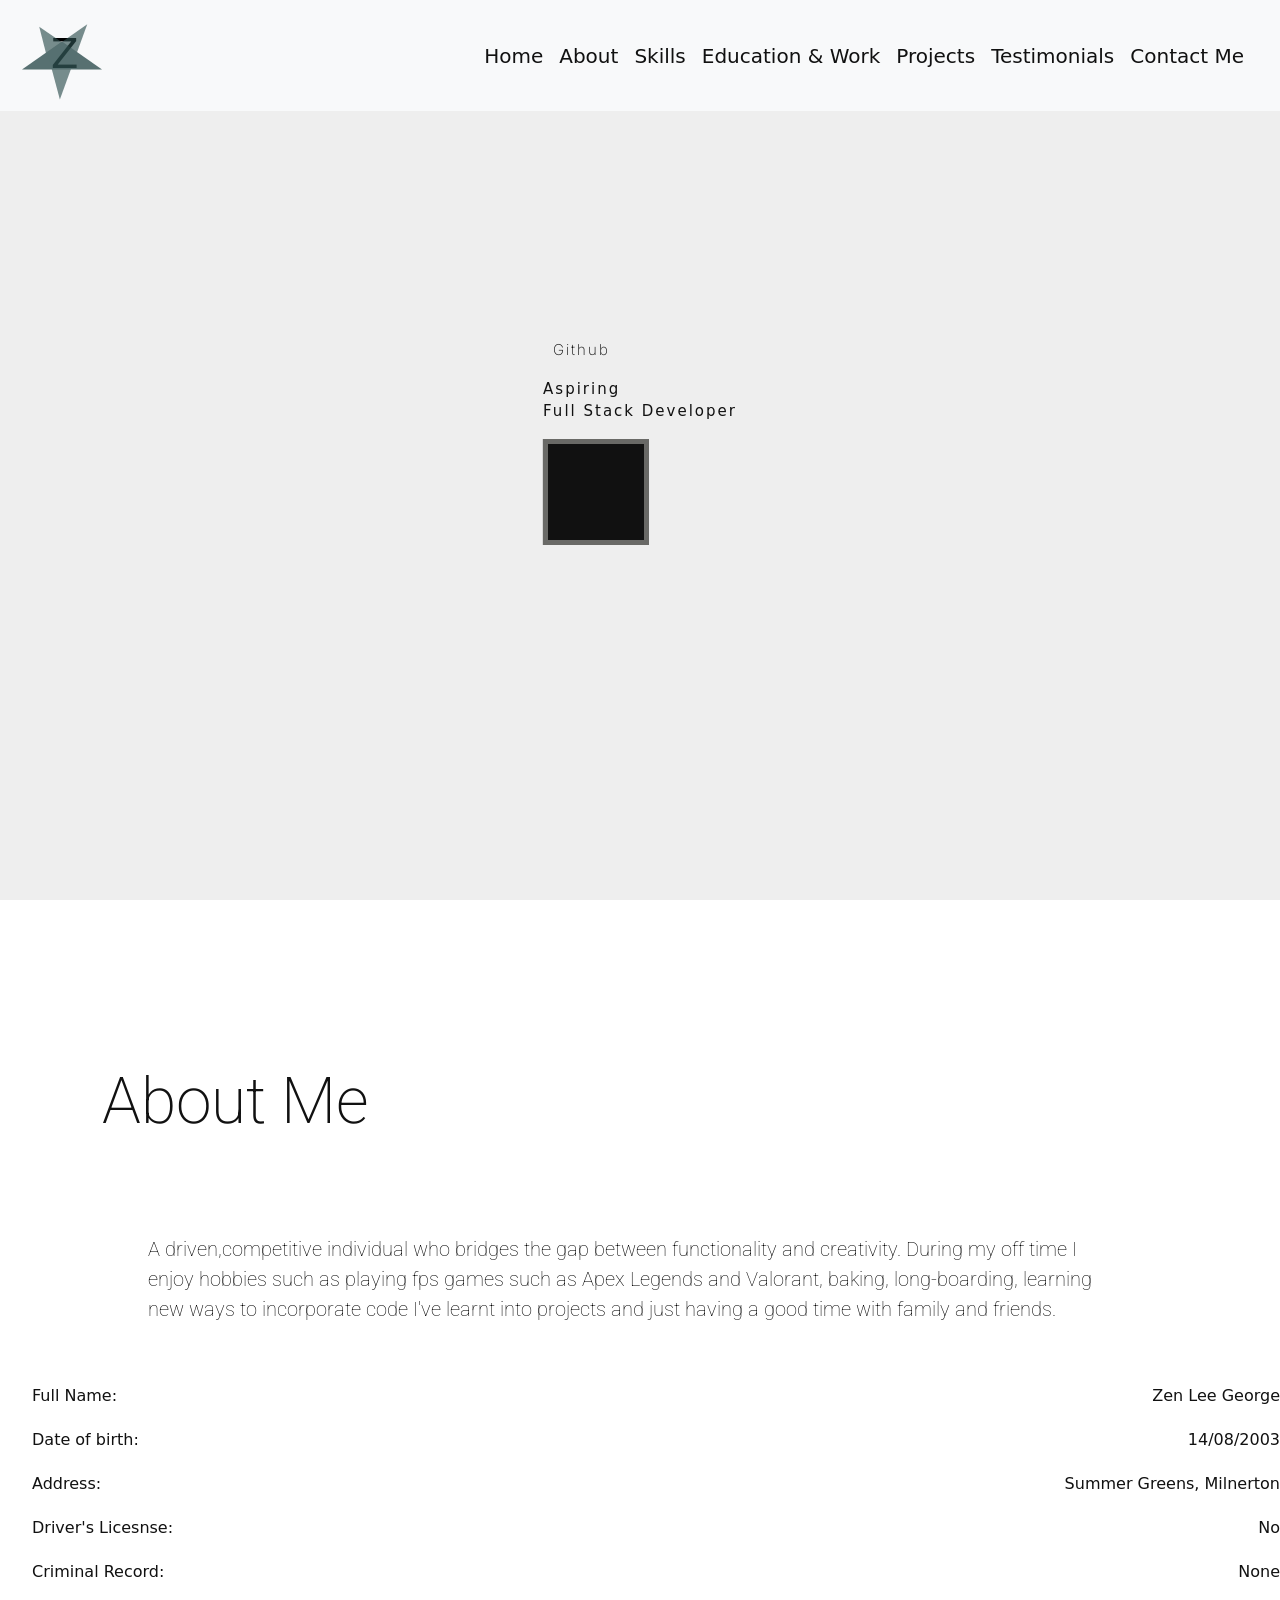
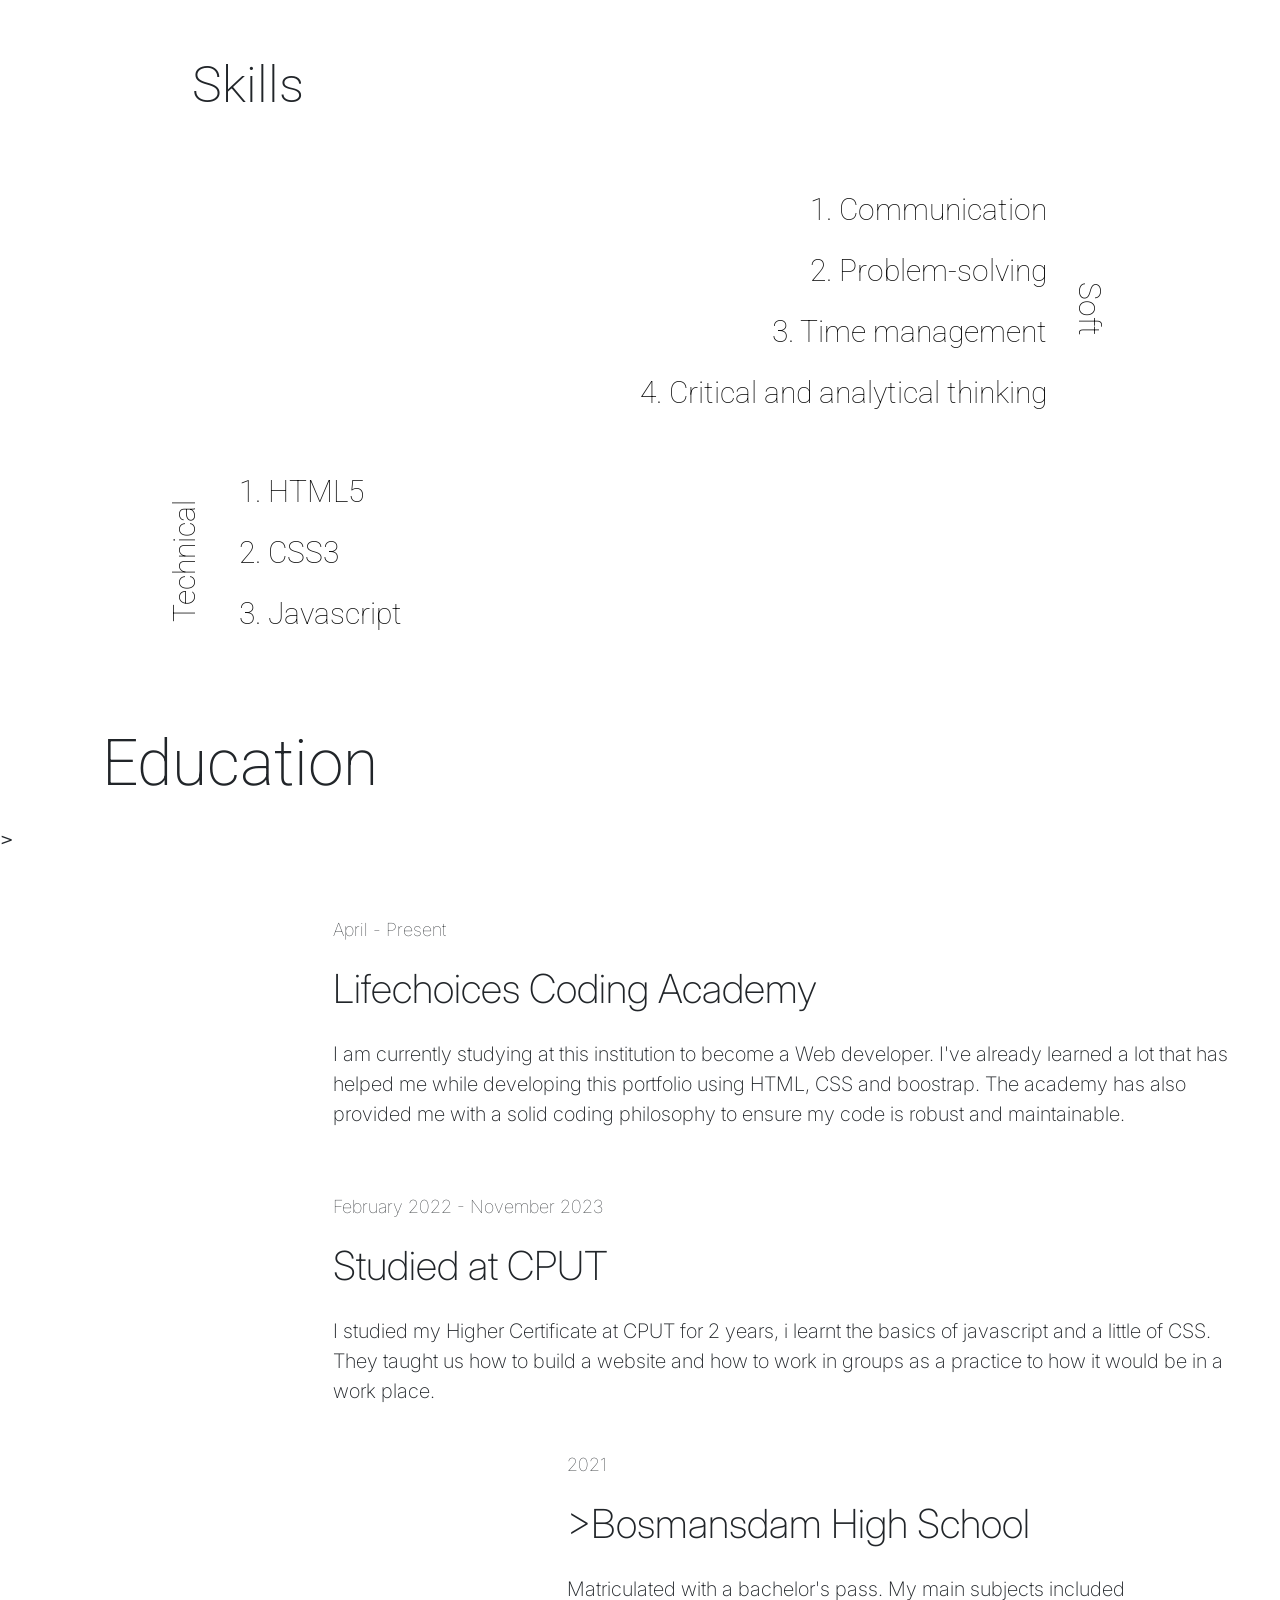
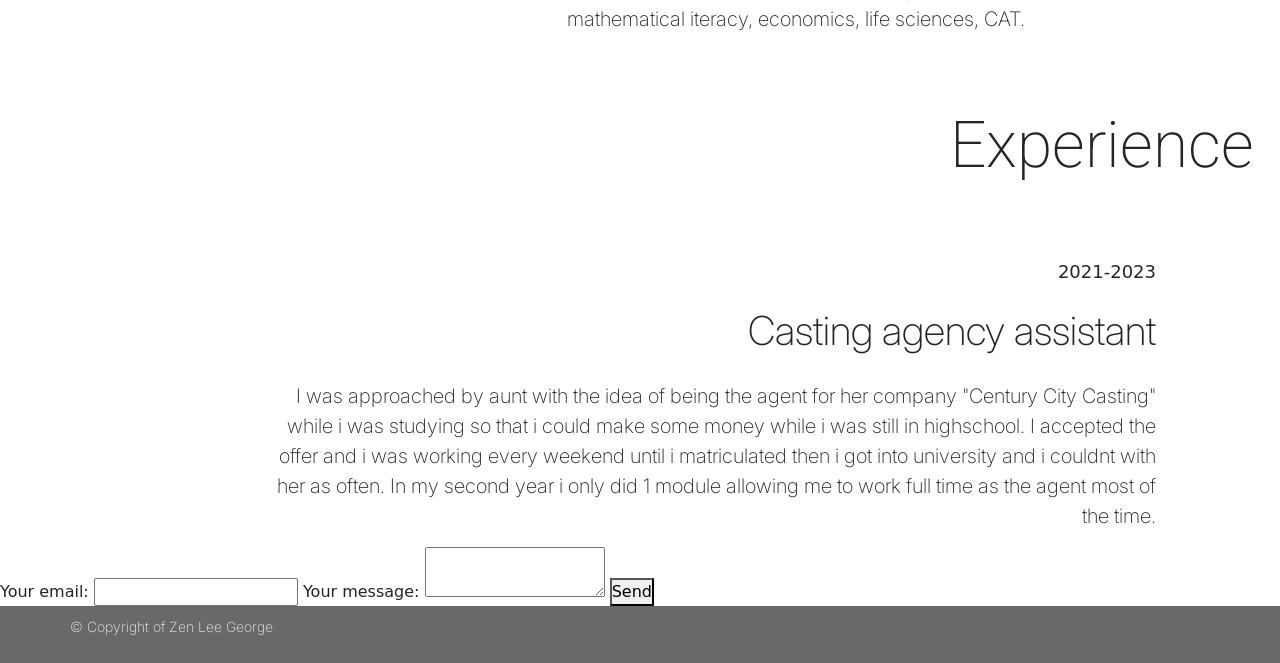
==== Html/index.html @ 50fd3cde "added and removed code" ====
<!DOCTYPE html>
<html lang="en">

<head>
  <meta charset="UTF-8">
  <meta name="viewport" content="width=device-width, initial-scale=1.0">
  <link rel="stylesheet" href="CSS/styles.css">
  <link rel="stylesheet" href="https://cdn.jsdelivr.net/npm/bootstrap@5.3.3/dist/css/bootstrap.min.css">
  <link href="https://unpkg.com/aos@2.3.1/dist/aos.css" rel="stylesheet">
  <link rel="preconnect" href="https://fonts.gstatic.com" />
  <link href="https://fonts.googleapis.com/css2?family=Roboto:wght@100;300;400;500;700;900&display=swap"
    rel="stylesheet" />
  <link rel="preconnect" href="https://fonts.gstatic.com" />
  <link href="https://fonts.googleapis.com/css2?family=Inter:wght@100;200;300;400;500;600;700;800;900&display=swap"
    rel="stylesheet" />
  <title>Zen Lee George</title>
</head>

<body>
  <div class="noise-filter"></div>
  <nav class="navbar navbar-expand-lg bg-body-tertiary fixed-top">
    <div class="container-fluid">
      <a class="navbar-brand" href="#home">
        <div class="five-pointed-star"></div>
      </a>
      <a href="#home">
        <h1 class="static-Z">Z</h1>
      </a>
      <button class="navbar-toggler bg-white" type="button" data-bs-toggle="offcanvas" data-bs-target="#offcanvasNavbar"
        aria-controls="offcanvasNavbar" aria-label="Toggle navigation">
        <span class="navbar-toggler-icon"></span>
      </button>
      <div class="offcanvas offcanvas-end" tabindex="-1" id="offcanvasNavbar" aria-labelledby="offcanvasNavbarLabel">
        <div class="offcanvas-header">
          <h5 class="offcanvas-title" id="offcanvasNavbarLabel">Menu</h5>
          <button type="button" class="btn-close" data-bs-dismiss="offcanvas" aria-label="Close"></button>
        </div>
        <div class="offcanvas-body">
          <ul class="navbar-nav justify-content-end flex-grow-1 pe-3">
            <li class="nav-item">
              <a class="nav-link" aria-current="page" href="#home">Home</a>
            </li>
            <li class="nav-item">
              <a class="nav-link" href="#about">About</a>
            </li>
            <li class="nav-item">
              <a class="nav-link" href="#skills">Skills</a>
            </li>
            <li class="nav-item">
              <a class="nav-link" href="#work">Education & Work</a>
            </li>
            <li class="nav-item">
              <a class="nav-link" href="#projects">Projects</a>
            </li>
            <li class="nav-item">
              <a class="nav-link" href="#testimonials">Testimonials</a>
            </li>
            <li class="nav-item">
              <a class="nav-link" href="#contact">Contact Me</a>
            </li>
          </ul>
        </div>
      </div>
    </div>
  </nav>
  <div class="section home" 
        class="luxy-el" 
        data-speed-y="5" 
        data-offset="-50" 
        id="home">

    <p class="home-social fade">
      <a href="https://github.com/zenlee-george" target="_blank">Github</a>
      <p class="name fade">
        Portfolio of <br />
        Zen Lee <br />
        George
      </p>
      <p class="fade">
        Aspiring <br />
        Full Stack Developer
      </p>
      <div class="spinner">
        <div></div>
        <div></div>
        <div></div>
        <div></div>
        <div></div>
        <div></div>
      </div>
    </p>
  </div>
  <div>
    <div class="section about" id="about">
      <div data-aos="fade-zoom-in-left" 
          data-aos-easing="ease-in-back" 
          data-aos-delay="500" 
          data-aos-offset="0">
        <div class="about-container">
          <p class="about-heading fade">About Me</p></div>
          <div data-aos="fade-zoom-in-left" 
          data-aos-easing="ease-in-back" 
          data-aos-delay="500" 
          data-aos-offset="0">
          <div class="bio-pic">
            <div class="about-text">
              <div class="bio-container fade">
                <p>A driven,competitive individual who bridges the gap between
                  functionality and creativity. During my off
                  time I enjoy hobbies such as playing fps games such as Apex Legends and
                  Valorant, baking, long-boarding, learning new ways to incorporate code I've learnt into projects and
                  just having a good time with family and friends.
                </p>
              </div>
            </div>
              <div>
                <div data-aos="fade-left-zoom-in" data-aos-easing="ease-in-back" data-aos-delay="500"
                  data-aos-offset="0">
                  <ul class="personal-details fade">
                    <li class="personal-detail">
                      <span>Full Name:</span><span>Zen Lee George</span>
                    </li>
                    <li class="personal-detail">
                      <span>Date of birth:</span><span>14/08/2003</span>
                    </li>
                    <li class="personal-detail">
                      <span>Address: </span><span>Summer Greens, Milnerton</span>
                    </li>
                    <li class="personal-detail">
                      <span>Driver's Licesnse: </span><span>No</span>
                    </li>
                    <li class="personal-detail">
                      <span>Criminal Record: </span><span>None</span>
                    </li>
                  </ul>
                </div>
                <!-- <div class="vertical-hobbies">
                  <div class="horizontal-hobbies"> -->
                  <div class="me-img fade"></div>
                  </div>
                </div>
              </div>
            </div>
          </div>
        </div>
      </div>
    </div>
  </div>
  <div class="skills-content" id="skills">
    <div data-aos="fade-zoom-in" 
          data-aos-easing="ease-in-back" 
          data-aos-delay="500" 
          data-aos-offset="0">
    <p class="skills-heading fade">Skills</p>
    <div class="soft-skills fade">
      <div>
        <p>1. Communication</p>
        <p>2. Problem-solving</p>
        <p>3. Time management</p>
        <p>4. Critical and analytical thinking</p>
      </div>
      <div>Soft</div>
    </div>
    <div class="technical-skills fade">
      <div>Technical</div>
      <div>
        <p>1. HTML5</p>
        <p>2. CSS3</p>
        <p>3. Javascript</p>
      </div>
    </div>
  </div>
  </div>
    <div class="section work" id="work"></div>
      <div data-aos="fade-left-zoom-in" data-aos-easing="ease-in-back" data-aos-delay="500" data-aos-offset="0">
        <p class="education-heading fade">Education</p></div>
        <div data-aos="fade zoom-in" data-aos-easing="ease-in-back" data-aos-delay="500" data-aos-offset="0">>
        <div class="education-content-container">
          <div class="education-content fade">
            <p class="time">April - Present</p>
            <p class="what">Lifechoices Coding Academy</p>
            <p class="description">
              I am currently studying at this institution to become a Web developer. I've already learned a lot that has
              helped me while developing this portfolio using HTML, CSS and boostrap. The academy has also provided me
              with a solid coding philosophy to ensure my code is robust and maintainable.
            </p>
          </div>
        </div>
      </div>
    </div>

    <div class="education-content fade">
      <div data-aos="fade zoom-in" data-aos-easing="ease-in-back" data-aos-delay="500" data-aos-offset="0">
        <p class="time">February 2022 - November 2023</p>
        <p class="what">Studied at CPUT</p>
        <p class="description">
          I studied my Higher Certificate at CPUT for 2 years, i learnt the basics of javascript and a little of CSS.
          They taught us how to build a website and how to work in groups as a practice to how it would be in a work
          place.
        </p>
      </div>
      <div data-aos="fade zoom-in" data-aos-easing="ease-in-back" data-aos-delay="500" data-aos-offset="0">
      <div class="education-content fade">
        <p class="time">2021</p>
        <p class="what">>Bosmansdam High School</p>
        <p class="description">
          Matriculated with a bachelor's pass. My main
          subjects included mathematical iteracy, economics, life sciences, CAT.
        </p>
      </div>
      </div>
    </div>
    <div class="experience-content-container">
      <div data-aos="fade zoom-in" data-aos-easing="ease-in-back" data-aos-delay="500" data-aos-offset="0">
      <p class="experience-heading fade">Experience</p></div>
      <div class="experience-content fade">
        <div data-aos="fade zoom-in" data-aos-easing="ease-in-back" data-aos-delay="500" data-aos-offset="0">
        <p class="time">2021-2023</p>
        <p class="what">Casting agency assistant</p>
        <p class="description">
          I was approached by aunt with the idea of being the agent for her company "Century City Casting" while i was
          studying so that i could make some money while i was still in highschool. I accepted the offer and i was
          working every weekend until i matriculated then i got into university and i couldnt with her as often. In my
          second year i only did 1 module allowing me to work full time as the agent most of the time.
        </p>
      </div>
    </div>
    </div>

  <div h1 id="projects">

  <form action="https://formspree.io/f/moqgyaay" method="POST">
    <label>
      Your email:
      <input type="email" name="email">
    </label>
    <label>
      Your message:
      <textarea name="message"></textarea>
    </label>
    <!-- your other form fields go here -->
    <button type="submit">Send</button>
  </form>
  <!--footer-->
  <div class="footer">
    <p class="copyright">© Copyright of Zen Lee George</p>
    <div class="profiles">
      <a href="https://github.com/zenlee-george" target="_blank">
        <i class="bi bi-github"></i>
      </a>
    </div>

    <script src="https://unpkg.com/aos@2.3.1/dist/aos.js"></script>
    <script src="https://cdn.jsdelivr.net/npm/bootstrap@5.3.3/dist/js/bootstrap.bundle.min.js"
      integrity="sha384-YvpcrYf0tY3lHB60NNkmXc5s9fDVZLESaAA55NDzOxhy9GkcIdslK1eN7N6jIeHz"
      crossorigin="anonymous"></script>
    <script>
      AOS.init();
    </script>
</body>

</html>
---- Html/CSS/styles.css ----
/* General */
* {
  padding: 0;
  margin: 0;
  box-sizing: border-box;
}
html {
  overflow-x: hidden;
  max-width: 100%;
  -ms-overflow-style: none; /* IE and Edge */
  scrollbar-width: none;
}
body {
  overflow-x: hidden;
  max-width: 100%;
  -ms-overflow-style: 2px;
  font-family: "inter", sans-serif;
  background-color: #eeeeee;
  z-index: -1;
}

body::-webkit-scrollbar {
  display: auto;
}

.noise-filter {
  width: 100vw;
  height: 100vh;
  background: url("https://i.gifer.com/WmZ0.gif");
  position: fixed;
  pointer-events: none;
  opacity: 0.06;
  z-index: 9999999;
}

/* Navigation Bar */
.navbar {
  display: flex;
  justify-content: space-between;
  align-items: center;
}

nav{
  z-index: -1;
}
.nav-item a {
  text-decoration: none;
  color: #111;
  font-size: 20px;
  padding: 15px;
  display: inline-block;
}

.nav-item a:hover {
  background-color: #eeeeee;
  color: #111;
}

.five-pointed-star {
  margin: 25px 0;
  position: relative;
  display: block;
  color: darkslategrey;
  width: 0px;
  height: 0px;
  border-right: 50px solid transparent;
  border-bottom: 35px solid darkslategrey;
  border-left: 50px solid transparent;
  transform: scale(0.8);
  opacity: 80%;
}

.five-pointed-star:hover {
  transform-origin: center;
  animation: rotateStar 1.5s linear infinite;
  
}

@keyframes rotateStar {
  0% {
      transform: rotate(0deg);
  }
  100% {
      transform: rotate(360deg);
  }
}


.five-pointed-star:before {
  border-bottom: 40px solid darkslategrey;
  border-left: 15px solid transparent;
  border-right: 15px solid transparent;
  position: absolute;
  height: 0;
  width: 0;
  top: -22.5px;
  left: -32.5px;
  display: block;
  content: '';
  transform: rotate(-35deg);
  opacity: 80%;
}

.five-pointed-star:after {
  position: absolute;
  display: block;
  color: darkslategrey;
  top: 1.5px;
  left: -52.5px;
  width: 0px;
  height: 0px;
  border-right: 50px solid transparent;
  border-bottom: 35px solid darkslategrey;
  border-left: 50px solid transparent;
  transform: rotate(-70deg);
  content: '';
  opacity: 80%;
}

.static-Z {
  position: absolute;
  top: 30px;
  left: 51px;
  color: black;
  z-index: -1;
}
/* home */
.home {
  background: #eeeeee;
  background-attachment: fixed;
  color: #111;
  letter-spacing: 2px;
  font-size: 15px;
  height: 100vh;
  display: grid;
  justify-content: center;
  align-content: center;
}
a {
  color: #111;
}
.home-social a {
  text-decoration: none;
  color: #111;
  margin-left: 10px;
  display: inline-block;
  position: relative;
  font-family: "inter", sans-serif;
  font-weight: 200;
}

.name {
  position: absolute;
  top: 10px;
  left: 10px;
  text-align: left;

  font-family: "inter", sans-serif;
  font-weight: 200;
}

/*spinner*/
.spinner {
  width: 105.6px;
  height: 105.6px;
  --clr: #696966;
  --clr-alpha: #111;
  -webkit-animation: spinner 2.9s infinite ease;
          animation: spinner 2.9s infinite ease;
  -webkit-transform-style: preserve-3d;
          transform-style: preserve-3d;
}

.spinner > div {
  background-color: var(--clr-alpha);
  height: 100%;
  position: absolute;
  width: 100%;
  border: 5.25px solid var(--clr);
}

.spinner div:nth-of-type(1) {
  -webkit-transform: translateZ(-35.2px) rotateY(180deg);
          transform: translateZ(-35.2px) rotateY(180deg);
}

.spinner div:nth-of-type(2) {
  -webkit-transform: rotateY(-270deg) translateX(50%);
          transform: rotateY(-270deg) translateX(50%);
  -webkit-transform-origin: top right;
      -ms-transform-origin: top right;
          transform-origin: top right;
}

.spinner div:nth-of-type(3) {
  -webkit-transform: rotateY(270deg) translateX(-50%);
          transform: rotateY(270deg) translateX(-50%);
  -webkit-transform-origin: center left;
      -ms-transform-origin: center left;
          transform-origin: center left;
}

.spinner div:nth-of-type(4) {
  -webkit-transform: rotateX(90deg) translateY(-50%);
          transform: rotateX(90deg) translateY(-50%);
  -webkit-transform-origin: top center;
      -ms-transform-origin: top center;
          transform-origin: top center;
}

.spinner div:nth-of-type(5) {
  -webkit-transform: rotateX(-90deg) translateY(50%);
          transform: rotateX(-90deg) translateY(50%);
  -webkit-transform-origin: bottom center;
      -ms-transform-origin: bottom center;
          transform-origin: bottom center;
}

.spinner div:nth-of-type(6) {
  -webkit-transform: translateZ(35.2px);
          transform: translateZ(35.2px);
}

@-webkit-keyframes spinner {
  0% {
     -webkit-transform: rotate(45deg) rotateX(-25deg) rotateY(25deg);
             transform: rotate(45deg) rotateX(-25deg) rotateY(25deg);
  }

  50% {
     -webkit-transform: rotate(45deg) rotateX(-385deg) rotateY(25deg);
             transform: rotate(45deg) rotateX(-385deg) rotateY(25deg);
  }

  100% {
     -webkit-transform: rotate(45deg) rotateX(-385deg) rotateY(385deg);
             transform: rotate(45deg) rotateX(-385deg) rotateY(385deg);
  }
}

@keyframes spinner {
  0% {
     -webkit-transform: rotate(45deg) rotateX(-25deg) rotateY(25deg);
             transform: rotate(45deg) rotateX(-25deg) rotateY(25deg);
  }

  50% {
     -webkit-transform: rotate(45deg) rotateX(-385deg) rotateY(25deg);
             transform: rotate(45deg) rotateX(-385deg) rotateY(25deg);
  }

  100% {
     -webkit-transform: rotate(45deg) rotateX(-385deg) rotateY(385deg);
             transform: rotate(45deg) rotateX(-385deg) rotateY(385deg);
  }
}

/* About */
.me-img {
  background-image: linear-gradient(rgba(0, 0, 0, 0.3), rgba(0, 0, 0, 0.3)),
    url("https://zenlee-george.github.io/hostedimages/zenleegeorge.JPG");
  background-size: cover;
  background-position-x: center;
  width: 300px;
  height: 100%;
}
 .section.about {
white-space: normal;
color: #111;
height: 100%;
}

.personal-details {
list-style: none;
width: 100%;
justify-content: center;
}

.horizontal-hobbies {
height: 100%;
}

.personal-detail {
width: 100%;
display: flex;
justify-content: space-between;
margin-bottom: 20px;
}

.personal-detail:last-of-type {
margin: 0;
}

.about-heading {
margin-left: 8%;
margin-top: 12%;
margin-bottom: 5%;
font-size: clamp(31px, 5vw, 90px);
font-family: "Roboto", sans-serif;
font-weight: 200;
}
.about-text {
display: flex;
flex-direction: row;
justify-content: center;
padding: 20px;
font-weight: 200;
margin-left: 10%;
margin-right: 8%;
}
.bio-container {
display: flex;
flex-direction: column;
justify-content: space-between;
font-family: "Roboto", sans-serif;
font-size: 20px;
font-weight: 100;
color: black;
padding-right: 5%;
margin-left: 0;
}

.bio-container p {
margin-bottom: 40px;
}
p.skills-heading {
margin-left: 15%;
margin-top: 5%;
margin-bottom: 5%;
font-family: "Roboto", sans-serif;
font-weight: 200;
font-size: clamp(30px, 5vw, 50px);
}
.soft-skills {
display: flex;
flex-direction: row;
align-content: center;
font-family: "Roboto", sans-serif;
margin-left: 50%;
font-size: clamp(20px, 5vw, 30px);
font-weight: 100;
color: #111;
}
.soft-skills p {
text-align: right;
}
.soft-skills div:last-of-type {
align-self: center;
margin-left: 20px;
text-orientation: mixed;
writing-mode: vertical-lr;
}
.soft-skills div:last-of-type::after {
width: 100%;
}
.technical {
margin-left: -50px;
}
.technical-skills {
display: flex;
flex-direction: row;
align-content: center;
font-family: "Roboto", sans-serif;
margin-top: 3%;
font-size: clamp(20px, 5vw, 30px);
font-weight: 100;
color: #111;
}
.technical-skills div:first-of-type {
display: inline-block;
margin-left: 15%;
transform: rotate(-90deg);
}
.technical-skills div:last-of-type {
margin-left: -75px;
}
/* Education and Experience */
.section.work {
color: #111;
height: 100%;
padding: 0 100px 0 0;
}

p.education-heading {font-size: clamp(35px, 5vw, 90px);
font-family: "Roboto", sans-serif;
font-weight: 200;
margin-top: 5%;
margin-left: 8%;
}

.education-content {
margin-top: 5%;
margin-left: 26%;
font-family: "inter", sans-serif;
max-width: 900px;
}
.time {
font-size: 18px;
font-weight: 100;
}
.what {
font-family: "inter", sans-serif;
font-size: clamp(25px, 5vw, 40px);
font-weight: 200;
margin-bottom: 20px;
}
.description {
font-family: "inter", sans-serif;
font-weight: 200;
font-size: clamp(18px, 5vw, 20px);
}
.experience-content-container {
text-align: end;
}
.experience-heading {
font-size: clamp(35px, 5vw, 90px);
font-family: "Roboto", sans-serif;
font-weight: 200;
margin-top: 5%;
margin-right: 2%;
}
.experience-content {
margin-top: 5%;
margin-left: 20%;
max-width: 900px;
} 

/* fade */
@keyframes fade-in {
  from { opacity: 0; }
  to { opacity: 1; }
}

.fade {
  opacity: 0;
  animation: fade-in 0.5s ease-in-out;
  animation-fill-mode: forwards;
}

/*projects*/

/*footer*/
.footer {
  height: 100%;
  display: flex;
  align-content: center;
  justify-content: space-between;
  padding: 10px 60px 10px 5.5%;
  color: #eeeeee;
  background: #696969;
  font-family: "inter", sans-serif;
  font-weight: 200;
}
.copyright {
  font-size: clamp(10px, 5vw, 14px);
}
.home-arrow {
  color: #eeeeee;
  transform: translate(50%);
}
.profiles {
  display: flex;
}
.profiles i {
  margin-left: 20px;
  color: #eeeeee;
}
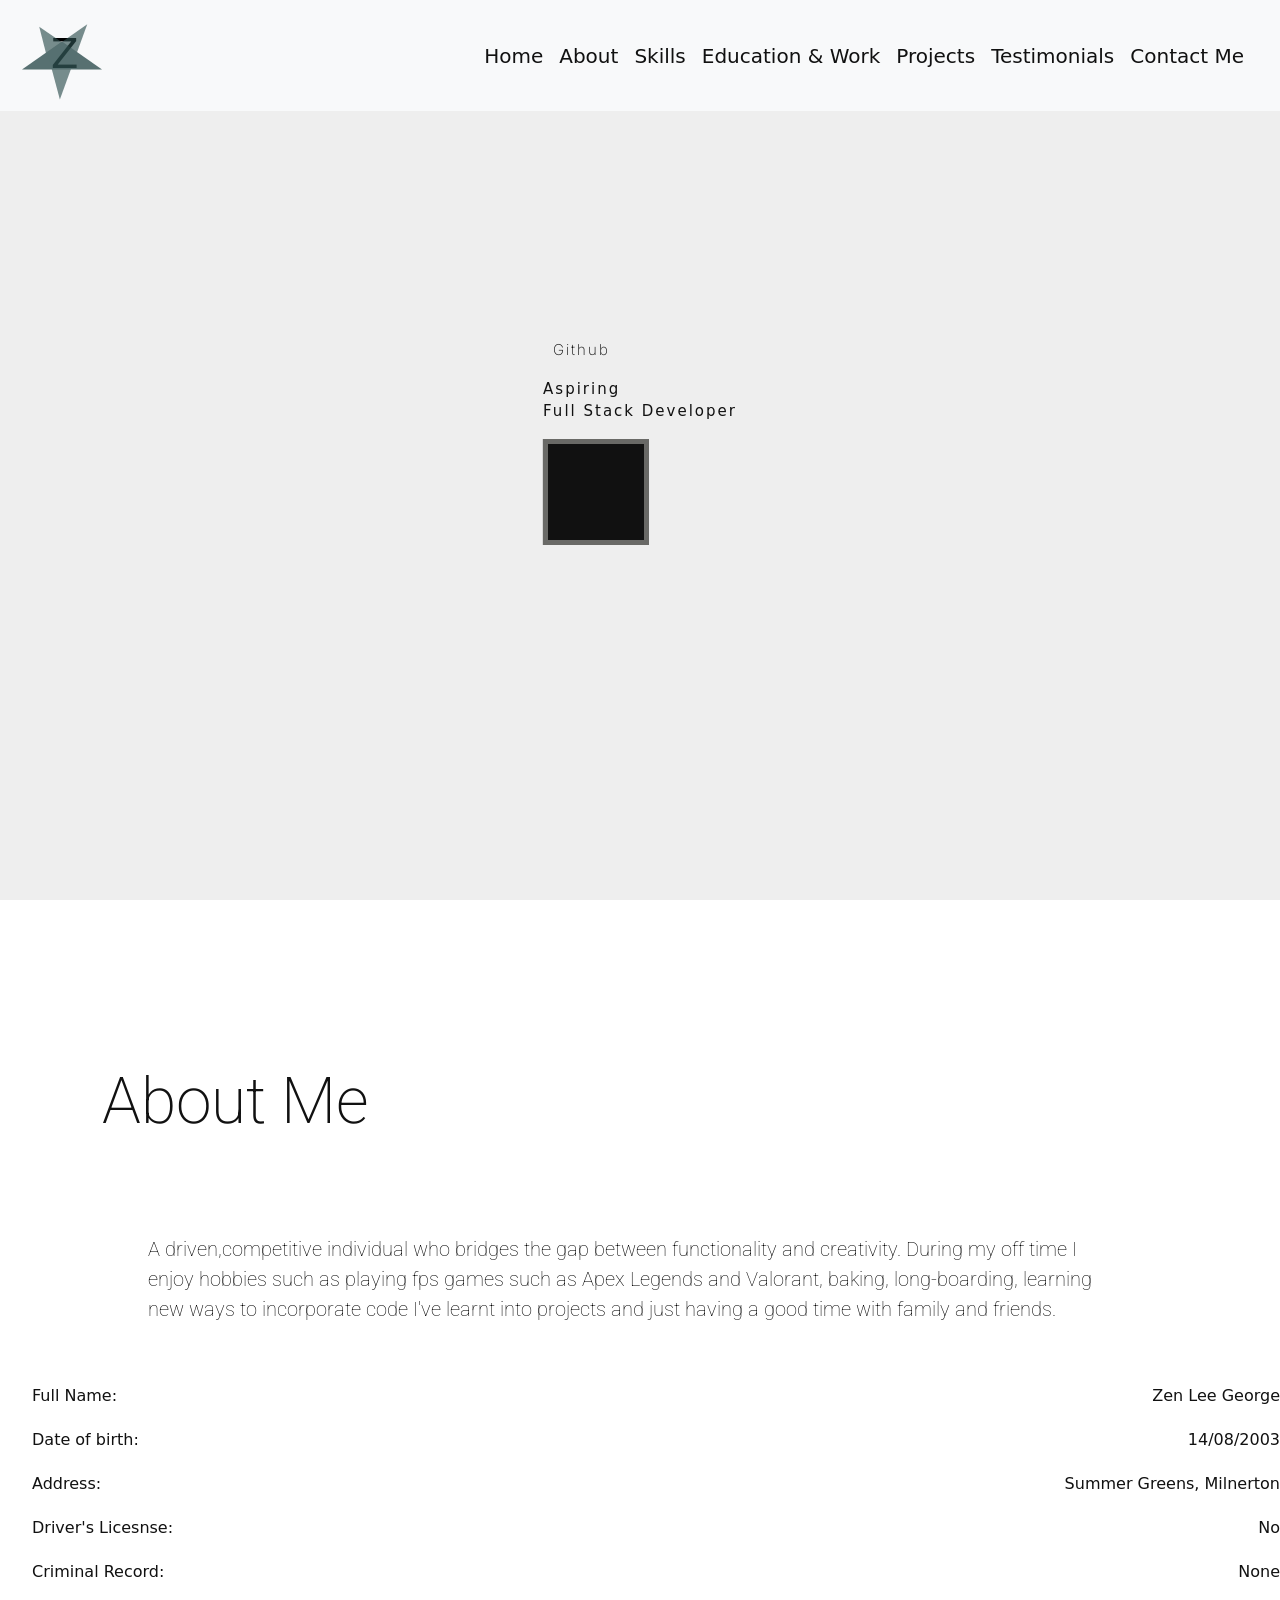
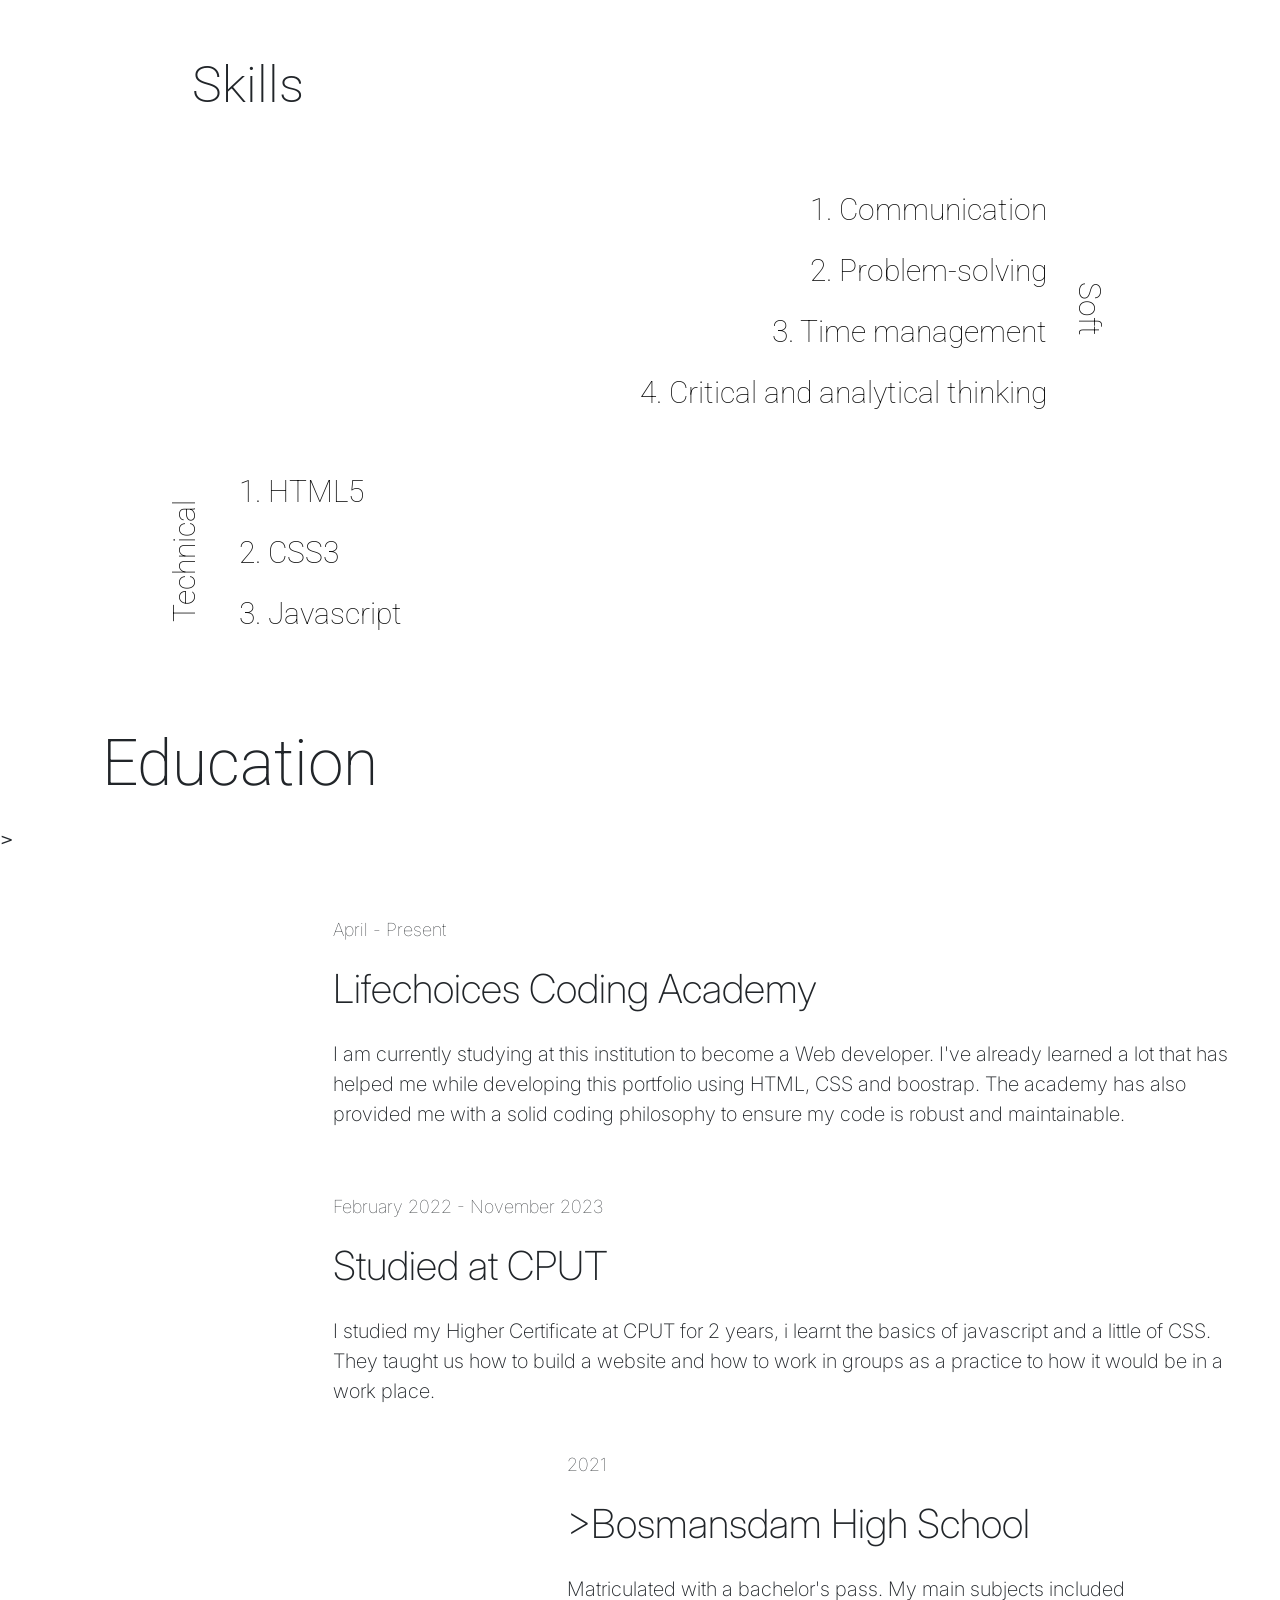
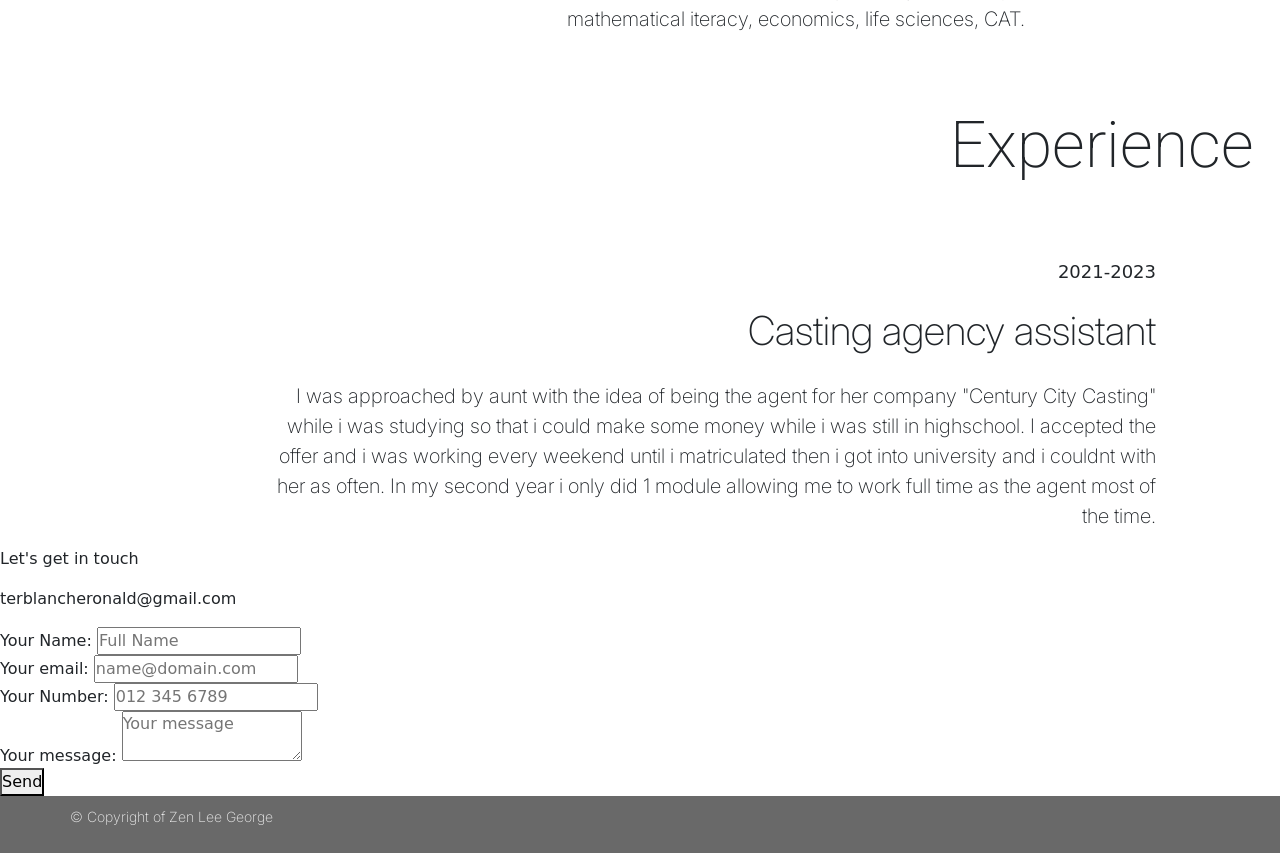
==== commit 00b8b279: "added form html" ====
--- a/Html/index.html
+++ b/Html/index.html
@@ -229,24 +229,66 @@
 
   <div h1 id="projects">
 
-  <form action="https://formspree.io/f/moqgyaay" method="POST">
-    <label>
-      Your email:
-      <input type="email" name="email">
-    </label>
-    <label>
-      Your message:
-      <textarea name="message"></textarea>
-    </label>
-    <!-- your other form fields go here -->
-    <button type="submit">Send</button>
-  </form>
+    <div class="section contact" id="contact">
+      <div class="email-text fade">
+        <p class="lets">Let's get in touch</p>
+        <p class="email">terblancheronald@gmail.com</p>
+      </div>
+      <div id="form">
+        <form
+          class="form fade"
+          action="https://formspree.io/f/moqgyaay"
+          method="POST"
+        >
+          <div class="contact-info">
+            <label for="name" class="contact-label">Your Name: </label>
+            <input
+              class="contact-input"
+              type="text"
+              name="name"
+              id="name"
+              required
+              placeholder="Full Name"
+            />
+          </div>
+          <div class="contact-info">
+            <label class="contact-label" for="email"> Your email: </label>
+            <input
+              class="contact-input"
+              type="email"
+              name="email"
+              id="email"
+              required
+              placeholder="name@domain.com"
+            />
+          </div>
+          <div class="contact-info">
+            <label class="contact-label" for="number">Your Number: </label>
+            <input
+              class="contact-input"
+              type="tel"
+              name="number"
+              id="number"
+              placeholder="012 345 6789"
+            />
+          </div>
+          <div class="contact-info">
+            <label class="contact-label"> Your message: </label>
+            <textarea
+              class="contact-input message"
+              name="message"
+              placeholder="Your message"
+            ></textarea>
+          </div>
+          <!-- your other form fields go here -->
+
+          <button type="submit" class="send-button">Send</button>
+        </form>
+      </div>
+    </div>
   <!--footer-->
   <div class="footer">
     <p class="copyright">© Copyright of Zen Lee George</p>
-    <div class="profiles">
-      <a href="https://github.com/zenlee-george" target="_blank">
-        <i class="bi bi-github"></i>
       </a>
     </div>
 
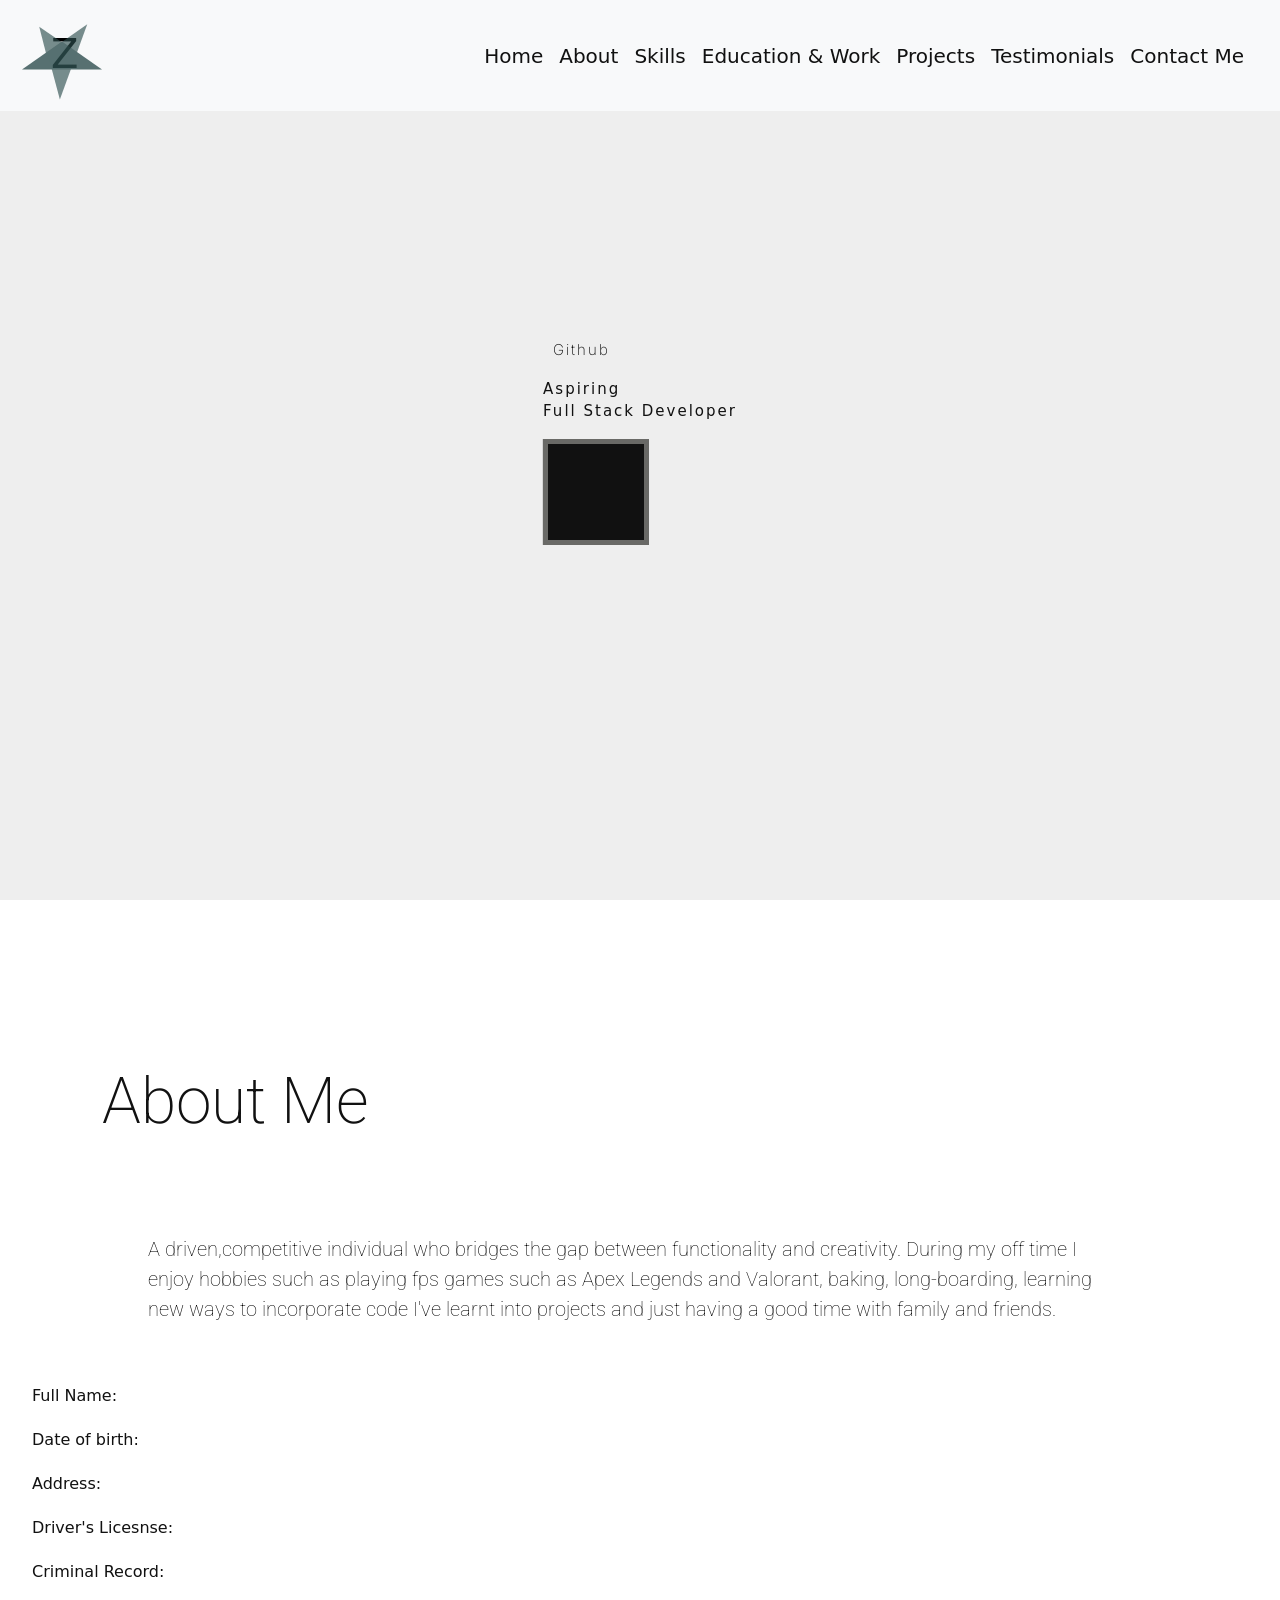
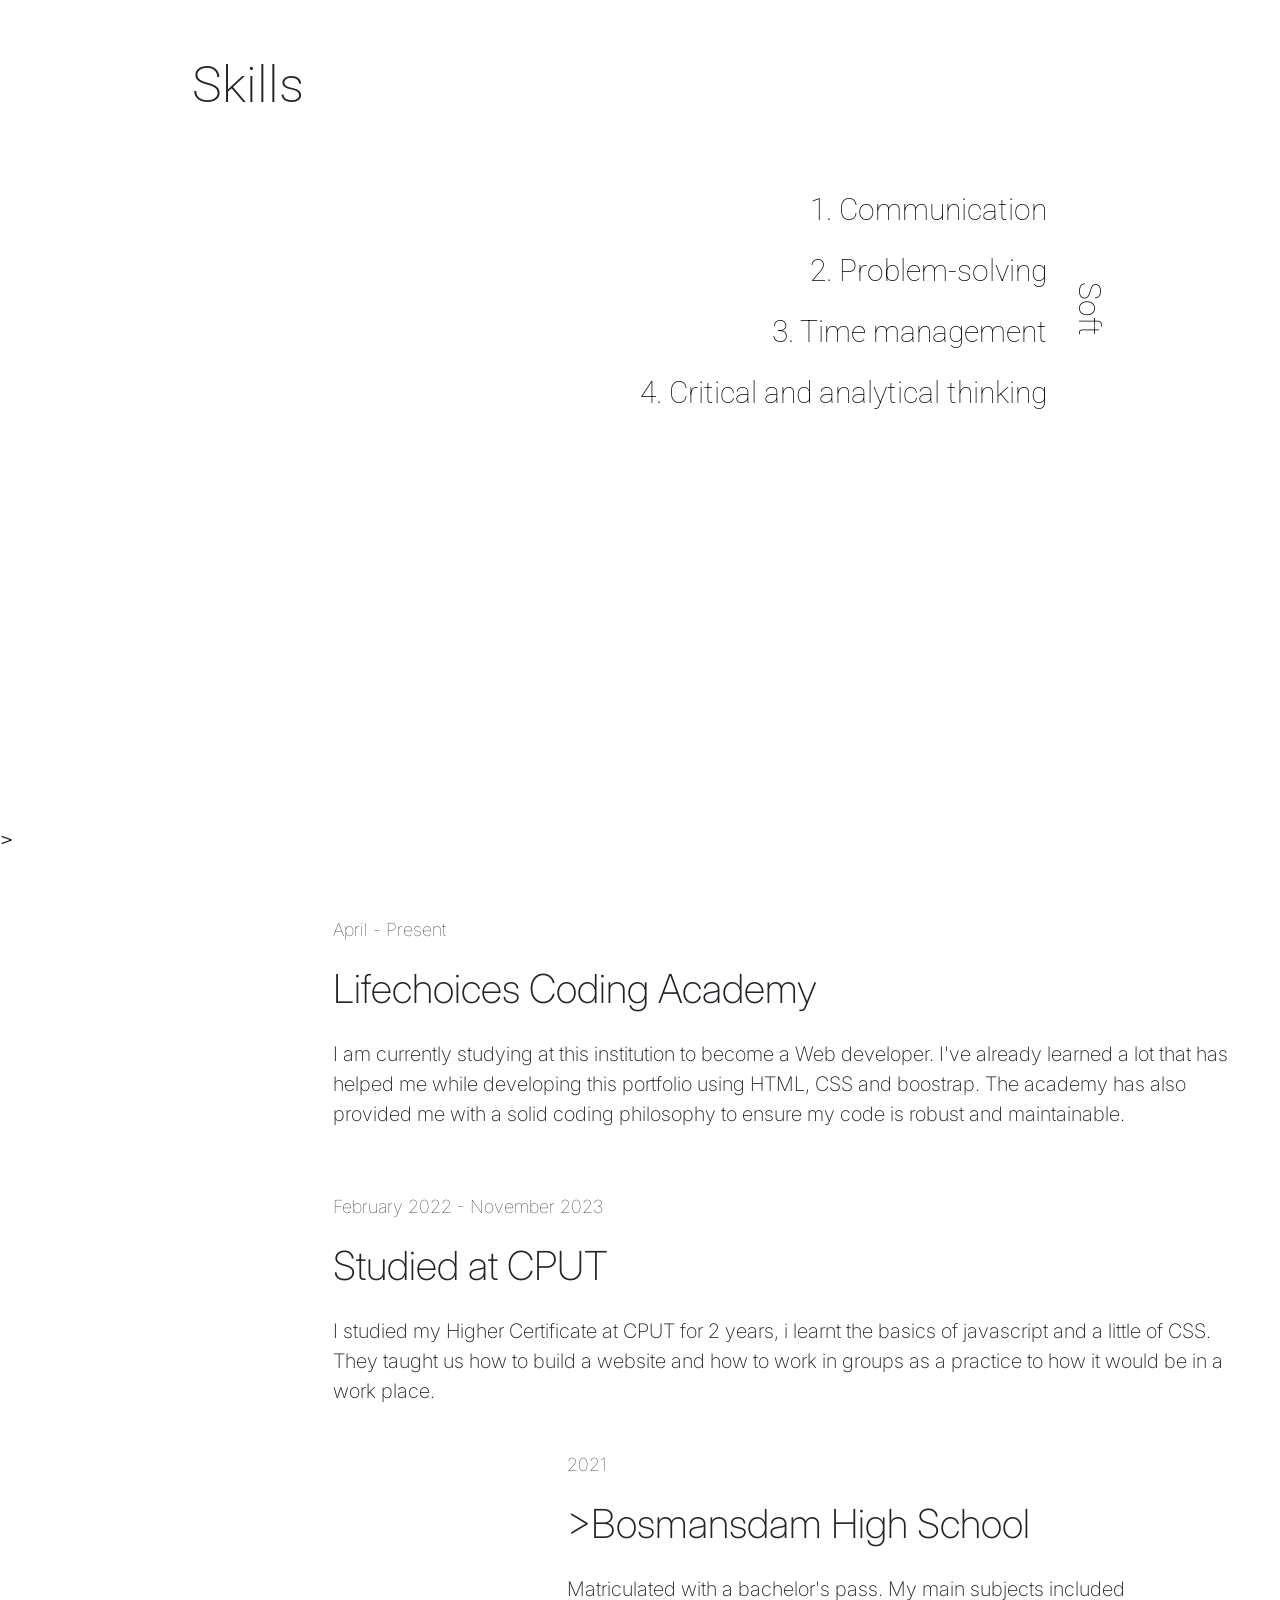
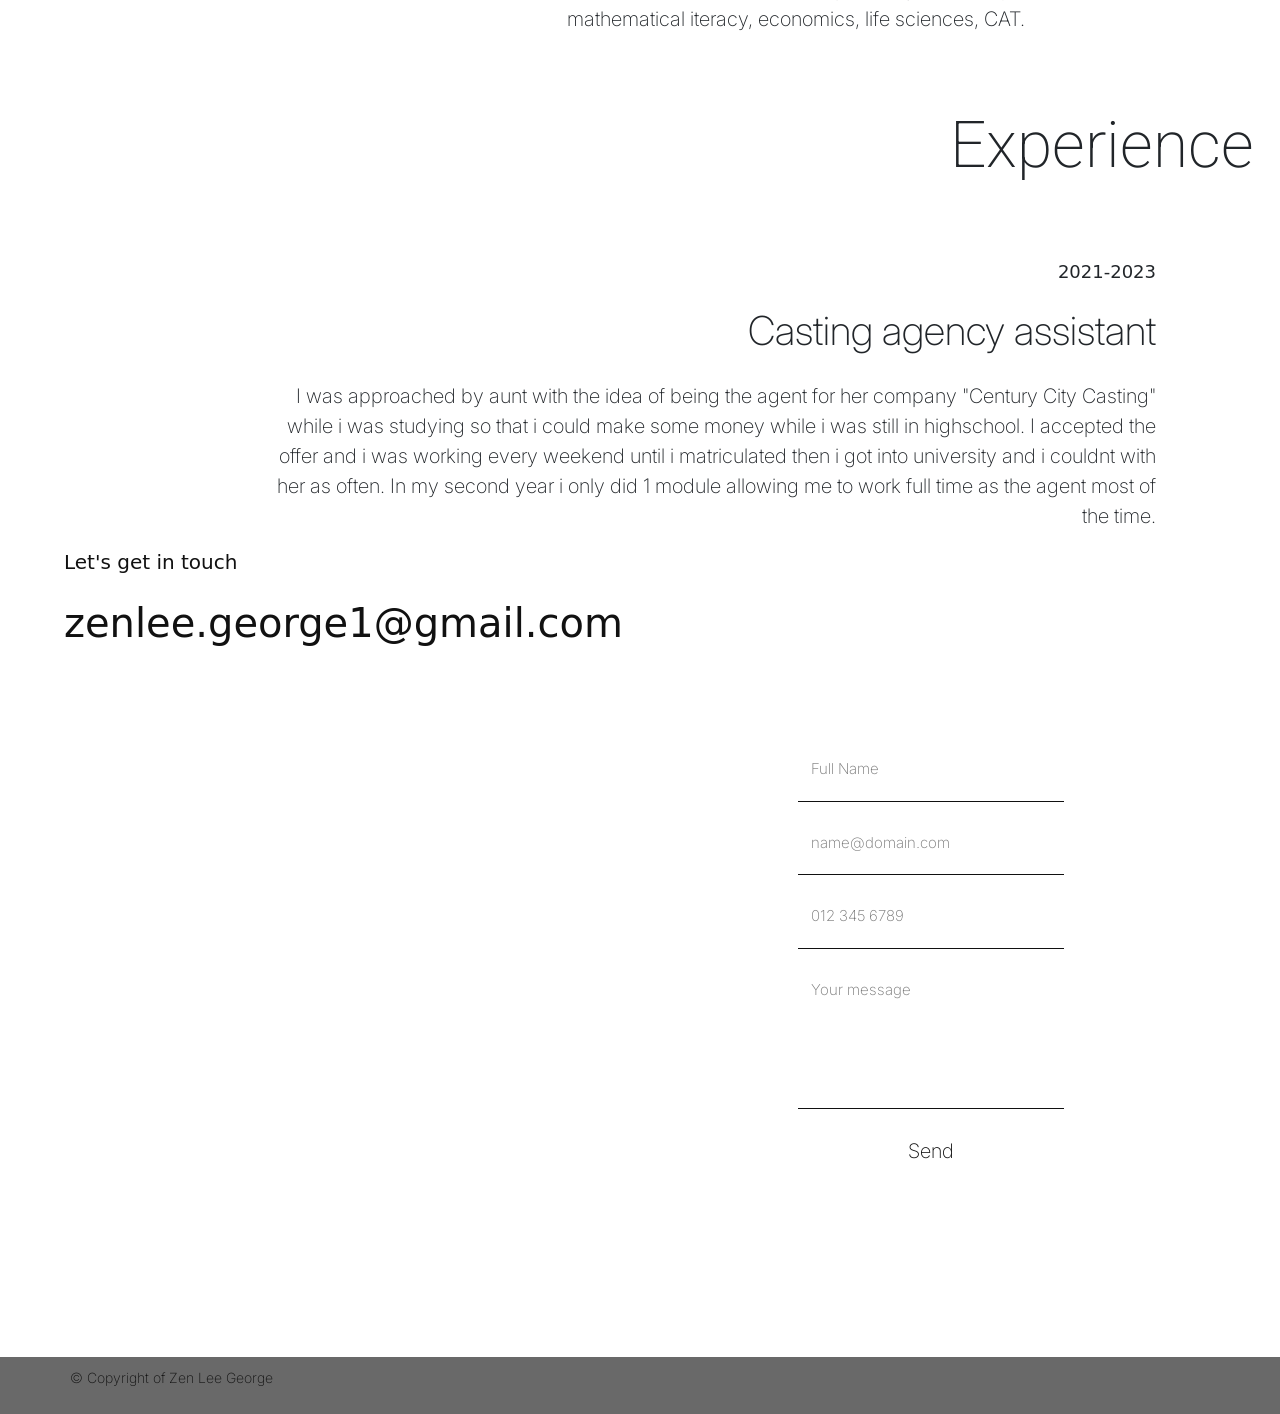
==== commit c21cf973: "added form css + fixed some code" ====
--- a/Html/index.html
+++ b/Html/index.html
@@ -230,11 +230,14 @@
   <div h1 id="projects">
 
     <div class="section contact" id="contact">
+      <div data-aos="fade zoom-in" data-aos-easing="ease-in-back" data-aos-delay="500" data-aos-offset="0">
       <div class="email-text fade">
         <p class="lets">Let's get in touch</p>
-        <p class="email">terblancheronald@gmail.com</p>
+        <p class="email">zenlee.george1@gmail.com</p>
+      </div>
       </div>
       <div id="form">
+        <div data-aos="fade zoom-in" data-aos-easing="ease-in-back" data-aos-delay="500" data-aos-offset="0">
         <form
           class="form fade"
           action="https://formspree.io/f/moqgyaay"
@@ -280,10 +283,9 @@
               placeholder="Your message"
             ></textarea>
           </div>
-          <!-- your other form fields go here -->
-
           <button type="submit" class="send-button">Send</button>
         </form>
+      </div>
       </div>
     </div>
   <!--footer-->
--- a/Html/CSS/styles.css
+++ b/Html/CSS/styles.css
@@ -439,6 +439,110 @@
 
 /*projects*/
 
+/*form*/
+.contact {
+  white-space: normal;
+  padding: 0 0 0 5%;
+  height: 90vh;
+  width: 100vw;
+  display: flex;
+  justify-content: space-between;
+  align-content: center;
+}
+.email-text {
+  align-self: center;
+  color: #111;
+}
+.email {
+  font-size: clamp(20px, 5vw, 40px);
+}
+.lets {
+  font-size: 20px;
+  font-weight: 100;
+}
+#form {
+  margin-right: 15%;
+  width: 26vw;
+  min-width: 300px;
+  display: flex;
+  flex-direction: column;
+  justify-content: center;
+  align-items: center;
+  background: transparent;
+  border-radius: 4px;
+}
+.contact-form-heading {
+  text-align: center;
+  font-size: 40px;
+  margin-bottom: 10%;
+  color: #111;
+}
+.contact-label {
+  display: none;
+}
+.contact-input {
+  text-align: start;
+  width: 100%;
+  margin-bottom: 10px;
+  padding: 20px 13px;
+  background: transparent;
+  border: none;
+  border-bottom: solid 1px #111;
+  color: #111;
+  outline: none;
+  font-size: 15px;
+  font-weight: 200;
+  font-family: "inter", sans-serif;
+}
+.message {
+  height: 150px;
+  resize: none;
+}
+
+.contact-input::placeholder {
+  font-weight: 200;
+  font-family: "inter", sans-serif;
+  text-align: start;
+}
+
+.form {
+  width: 100%;
+  display: flex;
+  flex-direction: column;
+  align-content: center;
+  margin-right: 5%;
+}
+
+.contact button {
+  position: relative;
+  display: inline-block;
+  margin-top: 10px;
+  font-family: "inter", sans-serif;
+  font-size: clamp(15px, 5vw, 20px);
+  font-weight: 200;
+  align-self: center;
+  transition-duration: 0.4s;
+  background: rgba(17, 17, 17, 0);
+  border: none;
+  border-bottom: none;
+  color: #111;
+  outline: none;
+}
+.contact button::after {
+  outline: none;
+  display: block;
+  position: absolute;
+  bottom: 50%;
+  content: "";
+  height: 1px;
+  width: 0%;
+  background: #111;
+  transition: 0.2s linear;
+}
+button:hover::after {
+  width: 100%;
+}
+
 /*footer*/
 .footer {
   height: 100%;
@@ -446,7 +550,7 @@
   align-content: center;
   justify-content: space-between;
   padding: 10px 60px 10px 5.5%;
-  color: #eeeeee;
+  color: #111;
   background: #696969;
   font-family: "inter", sans-serif;
   font-weight: 200;
@@ -455,7 +559,7 @@
   font-size: clamp(10px, 5vw, 14px);
 }
 .home-arrow {
-  color: #eeeeee;
+  color: #111;
   transform: translate(50%);
 }
 .profiles {
@@ -463,7 +567,7 @@
 }
 .profiles i {
   margin-left: 20px;
-  color: #eeeeee;
-}
-
-
+  color: #111;
+}
+
+
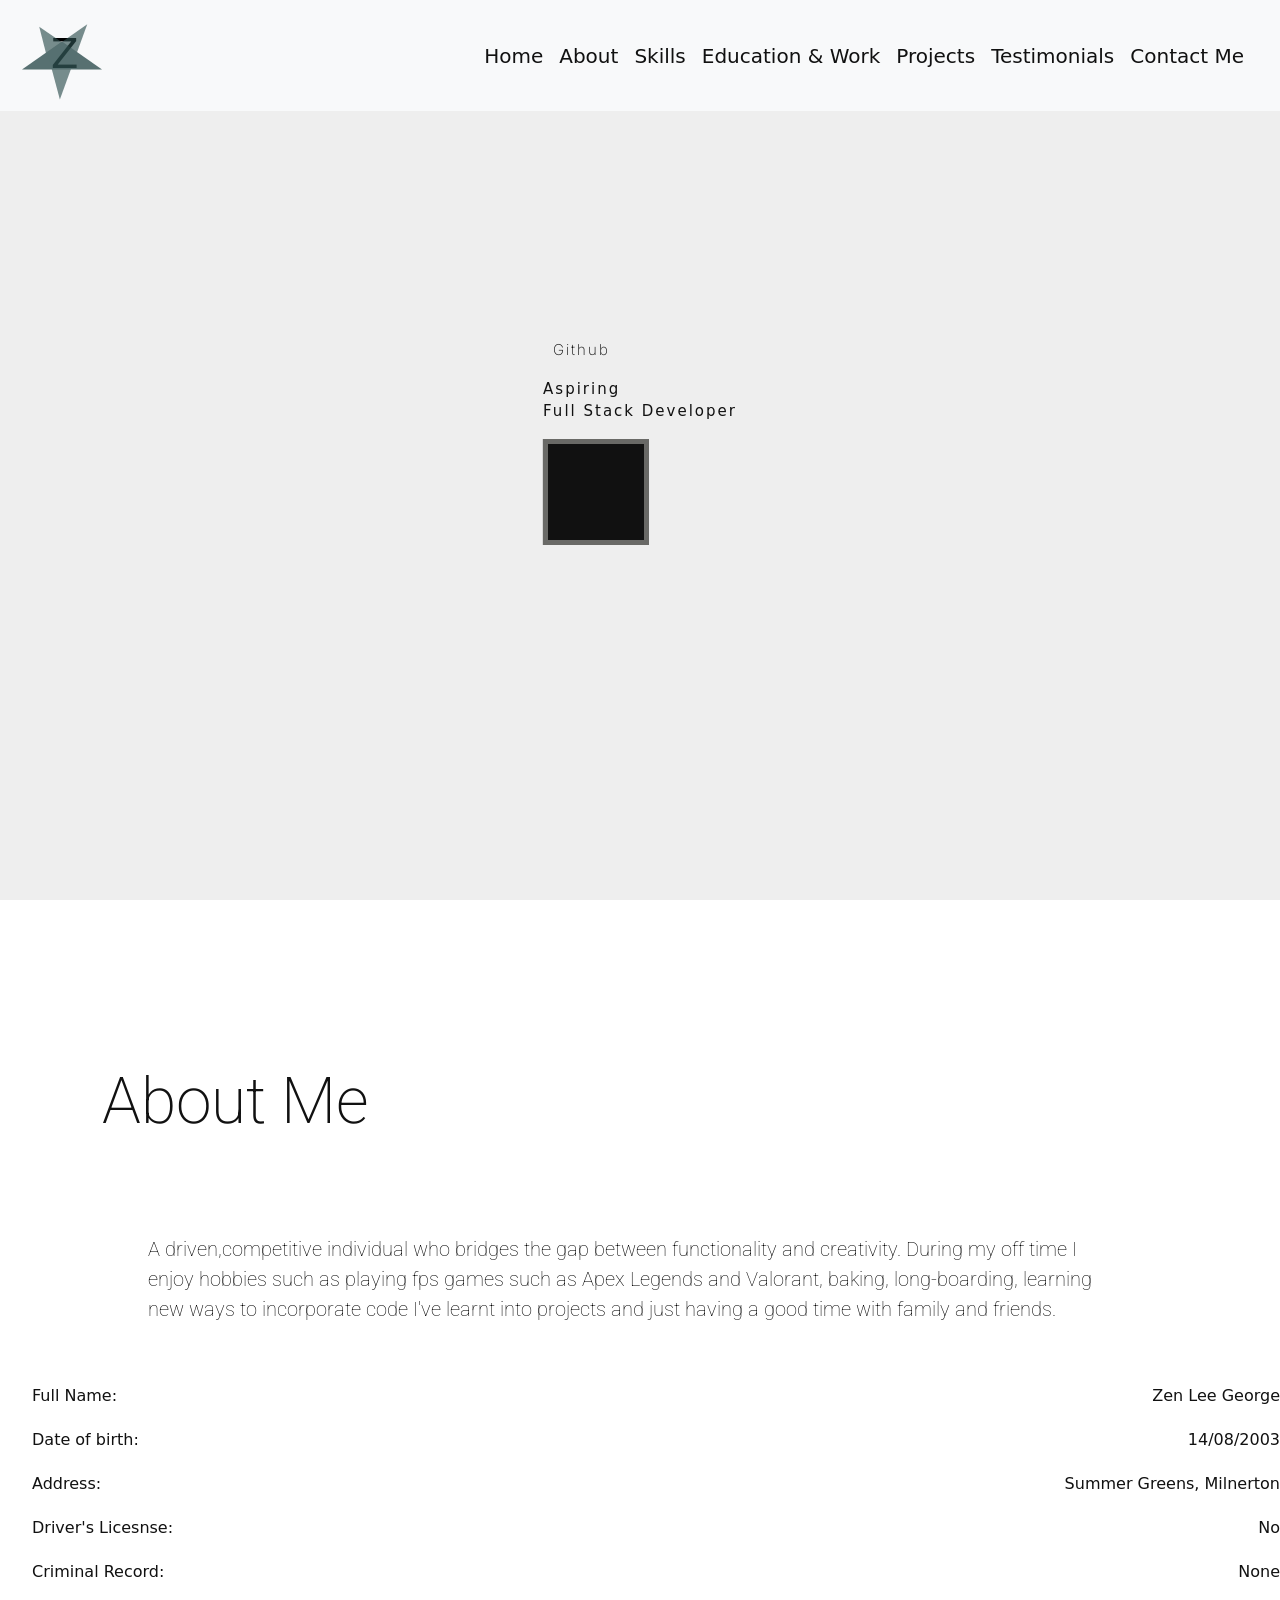
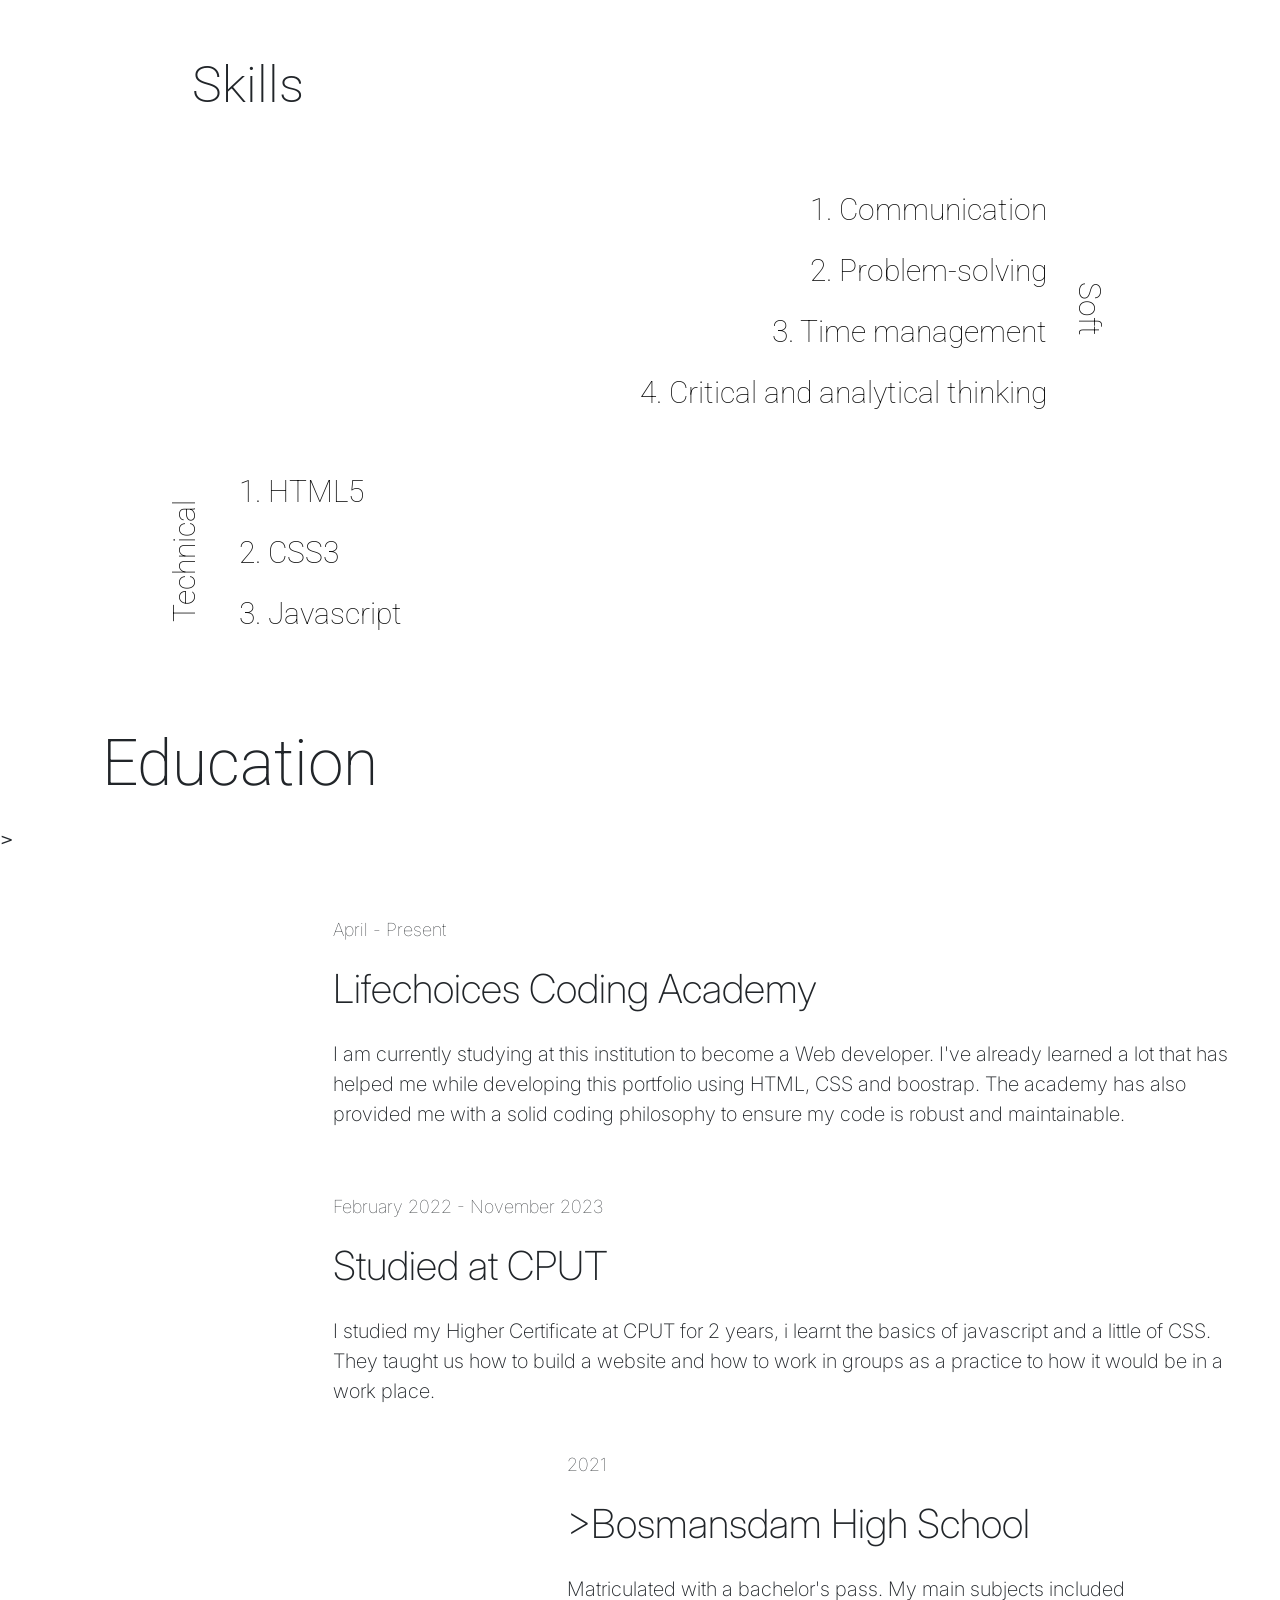
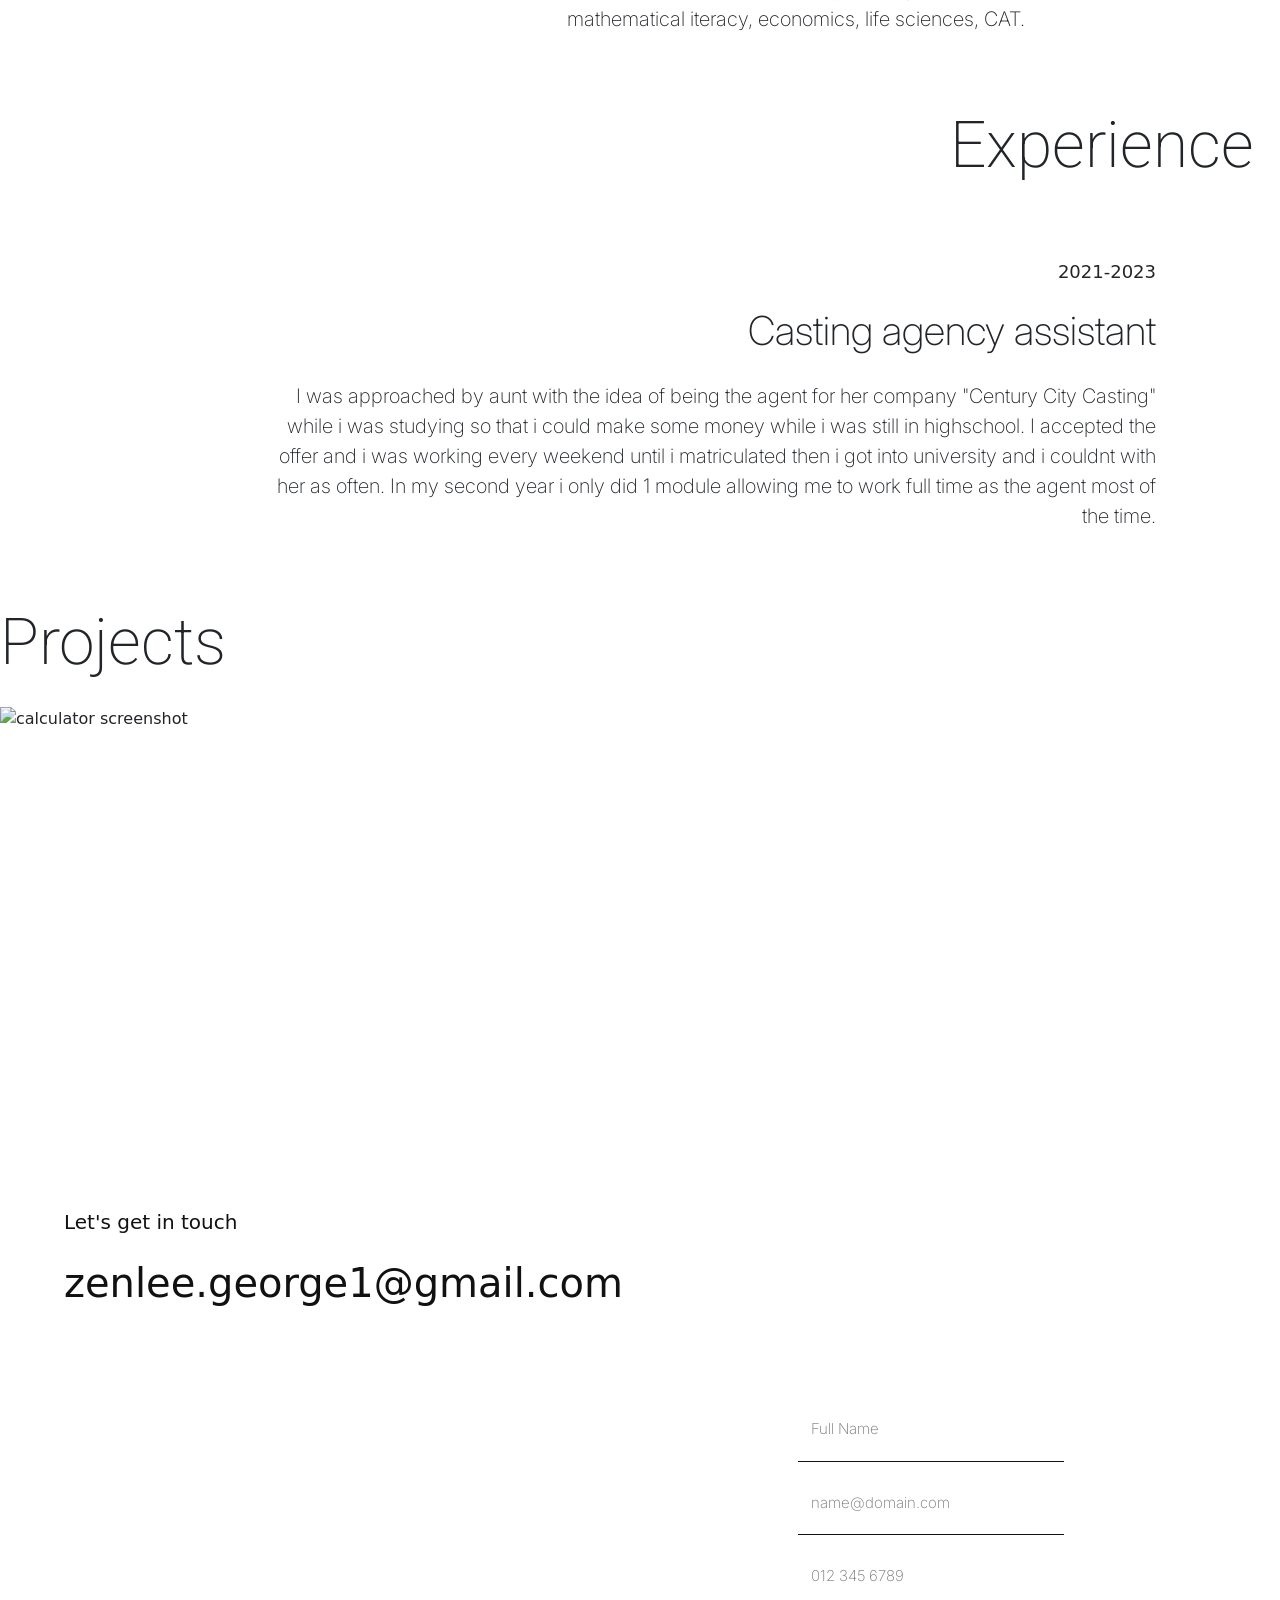
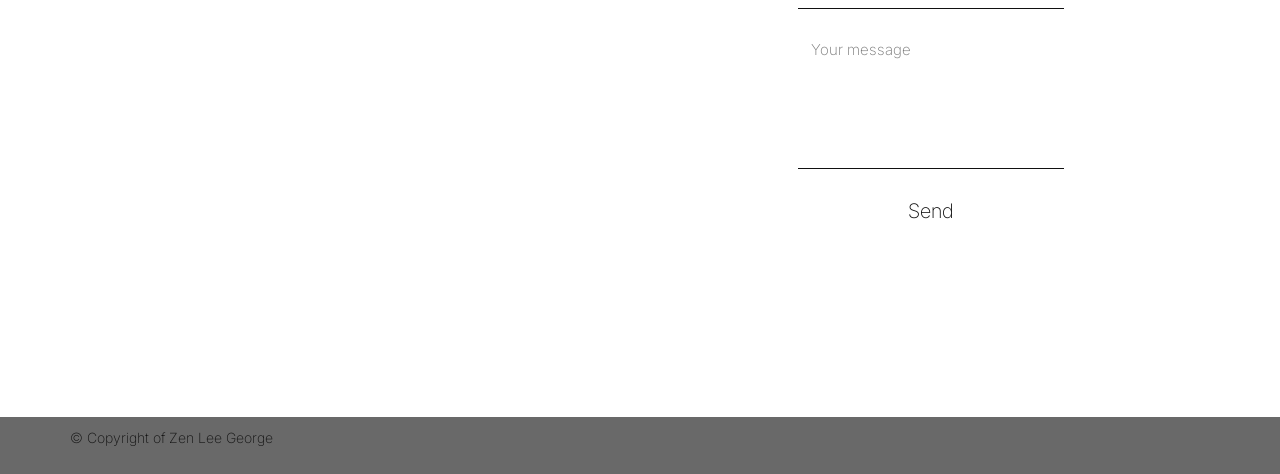
==== commit 52d7ebfa: "added project carousel" ====
--- a/Html/index.html
+++ b/Html/index.html
@@ -227,8 +227,68 @@
     </div>
     </div>
 
-  <div h1 id="projects">
-
+    <div class="section projects" id="projects">
+      <div data-aos="fade zoom-in" data-aos-easing="ease-in-back" data-aos-delay="500" data-aos-offset="0">
+      <div class="proj-head fade">
+        <p class="projects-heading">Projects</p>
+      </div>
+      </div>
+    <div id="carouselExampleCaptions" class="carousel slide">
+      <div class="carousel-indicators">
+        <button type="button" data-bs-target="#carouselExampleCaptions" data-bs-slide-to="0" class="active" aria-current="true" aria-label="Slide 1"></button>
+        <button type="button" data-bs-target="#carouselExampleCaptions" data-bs-slide-to="1" aria-label="Slide 2"></button>
+        <button type="button" data-bs-target="#carouselExampleCaptions" data-bs-slide-to="2" aria-label="Slide 3"></button>
+        <button type="button" data-bs-target="#carouselExampleCaptions" data-bs-slide-to="3" aria-label="Slide 4"></button>
+        <button type="button" data-bs-target="#carouselExampleCaptions" data-bs-slide-to="4" aria-label="Slide 5"></button>
+      </div>
+      <div class="carousel-inner">
+        <div class="carousel-item active">
+          <img lazy src="https://zenlee-george.github.io/hostedimages/calculator.png" class="d-block w-100" alt="calculator screenshot">
+          <div class="carousel-caption d-none d-md-block">
+            <h5>Scientific calculator</h5>
+            <p>This is a scientific calculator made by me as an activity, this has only html and CSS with no javascript.</p>
+          </div>
+        </div>
+        <div class="carousel-item">
+          <img lazy src="https://zenlee-george.github.io/hostedimages/CSS activity.png" class="d-block w-100" alt="CSS activity screenshot">
+          <div class="carousel-caption d-none d-md-block">
+            <h5>CSS activity</h5>
+            <p>This was a CSS activity done in class.</p>
+          </div>
+        </div>
+        <div class="carousel-item">
+          <img lazy src="https://zenlee-george.github.io/hostedimages/hulu clone.png" class="d-block w-100" alt="Hulu clone screenshot">
+          <div class="carousel-caption d-none d-md-block">
+            <h5>Hulu clone</h5>
+            <p>This is a hulu clone that was made by me with hmtl, CSS and javascript.</p>
+          </div>
+        </div>
+        <div class="carousel-item">
+          <img lazy src="https://zenlee-george.github.io/hostedimages/keyboard.png" class="d-block w-100" alt="Keyboard screenshot">
+          <div class="carousel-caption d-none d-md-block">
+            <h5>Keyboard</h5>
+            <p>This is a keyboard that was made by me with hmtl and CSS only.</p>
+          </div>
+        </div>
+        <div class="carousel-item">
+          <img lazy src="https://zenlee-george.github.io/hostedimages/web exercise.png" class="d-block w-100" alt="web exercise screenshot">
+          <div class="carousel-caption d-none d-md-block">
+            <h5>Website exercise</h5>
+            <p>This is a Website exercise that was done in class.</p>
+          </div>
+        </div>
+      </div>
+      <button class="carousel-control-prev" type="button" data-bs-target="#carouselExampleCaptions" data-bs-slide="prev">
+        <span class="carousel-control-prev-icon" aria-hidden="true"></span>
+        <span class="visually-hidden">Previous</span>
+      </button>
+      <button class="carousel-control-next" type="button" data-bs-target="#carouselExampleCaptions" data-bs-slide="next">
+        <span class="carousel-control-next-icon" aria-hidden="true"></span>
+        <span class="visually-hidden">Next</span>
+      </button>
+    </div>
+  </div>
+<!--Contact-->
     <div class="section contact" id="contact">
       <div data-aos="fade zoom-in" data-aos-easing="ease-in-back" data-aos-delay="500" data-aos-offset="0">
       <div class="email-text fade">
--- a/Html/CSS/styles.css
+++ b/Html/CSS/styles.css
@@ -437,8 +437,21 @@
   animation-fill-mode: forwards;
 }
 
-/*projects*/
-
+/* Projects */
+.projects-heading {
+  font-size: clamp(35px, 5vw, 90px);
+  font-family: "Roboto", sans-serif;
+  font-weight: 200;
+  margin-top: 5%;
+  margin-right: 2%;
+}
+.carousel-indicators {
+  color: #111;
+}
+.carousel-inner {
+  width: 300px;
+  height: 500px;
+}
 /*form*/
 .contact {
   white-space: normal;
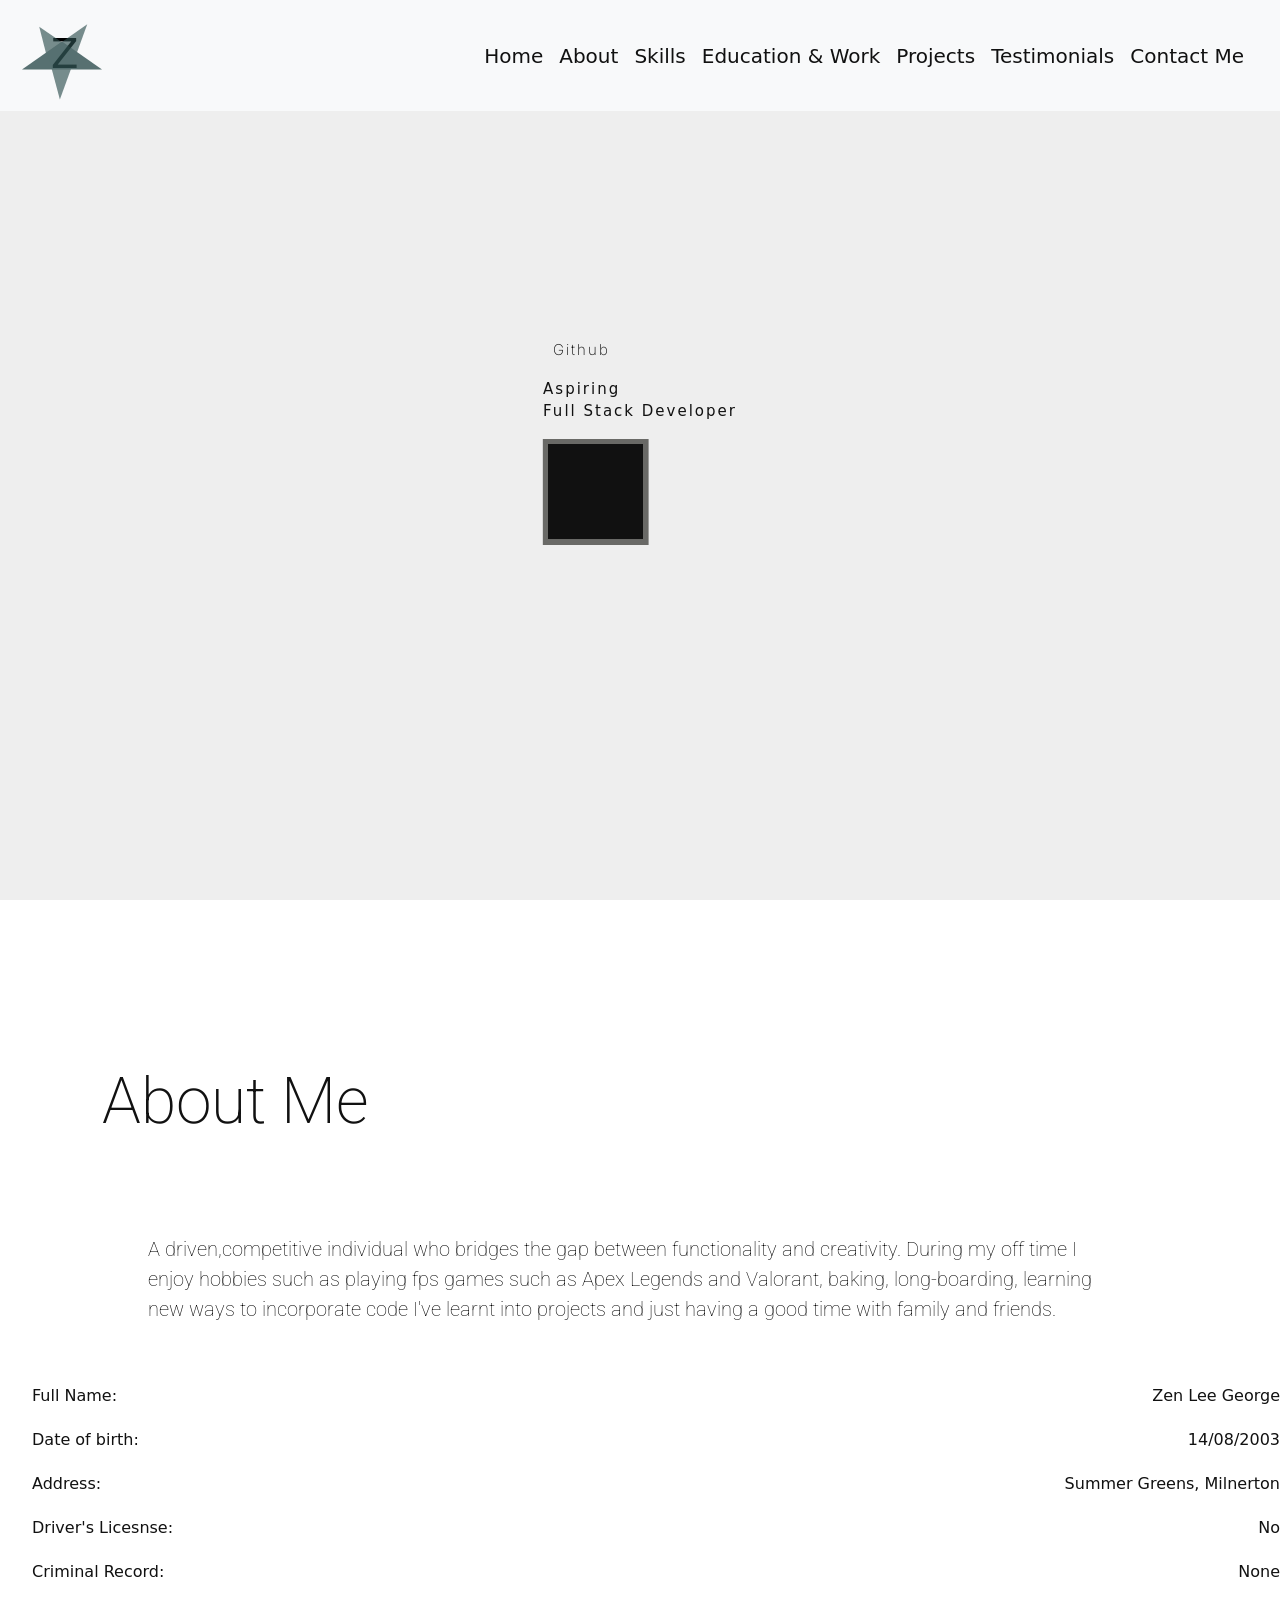
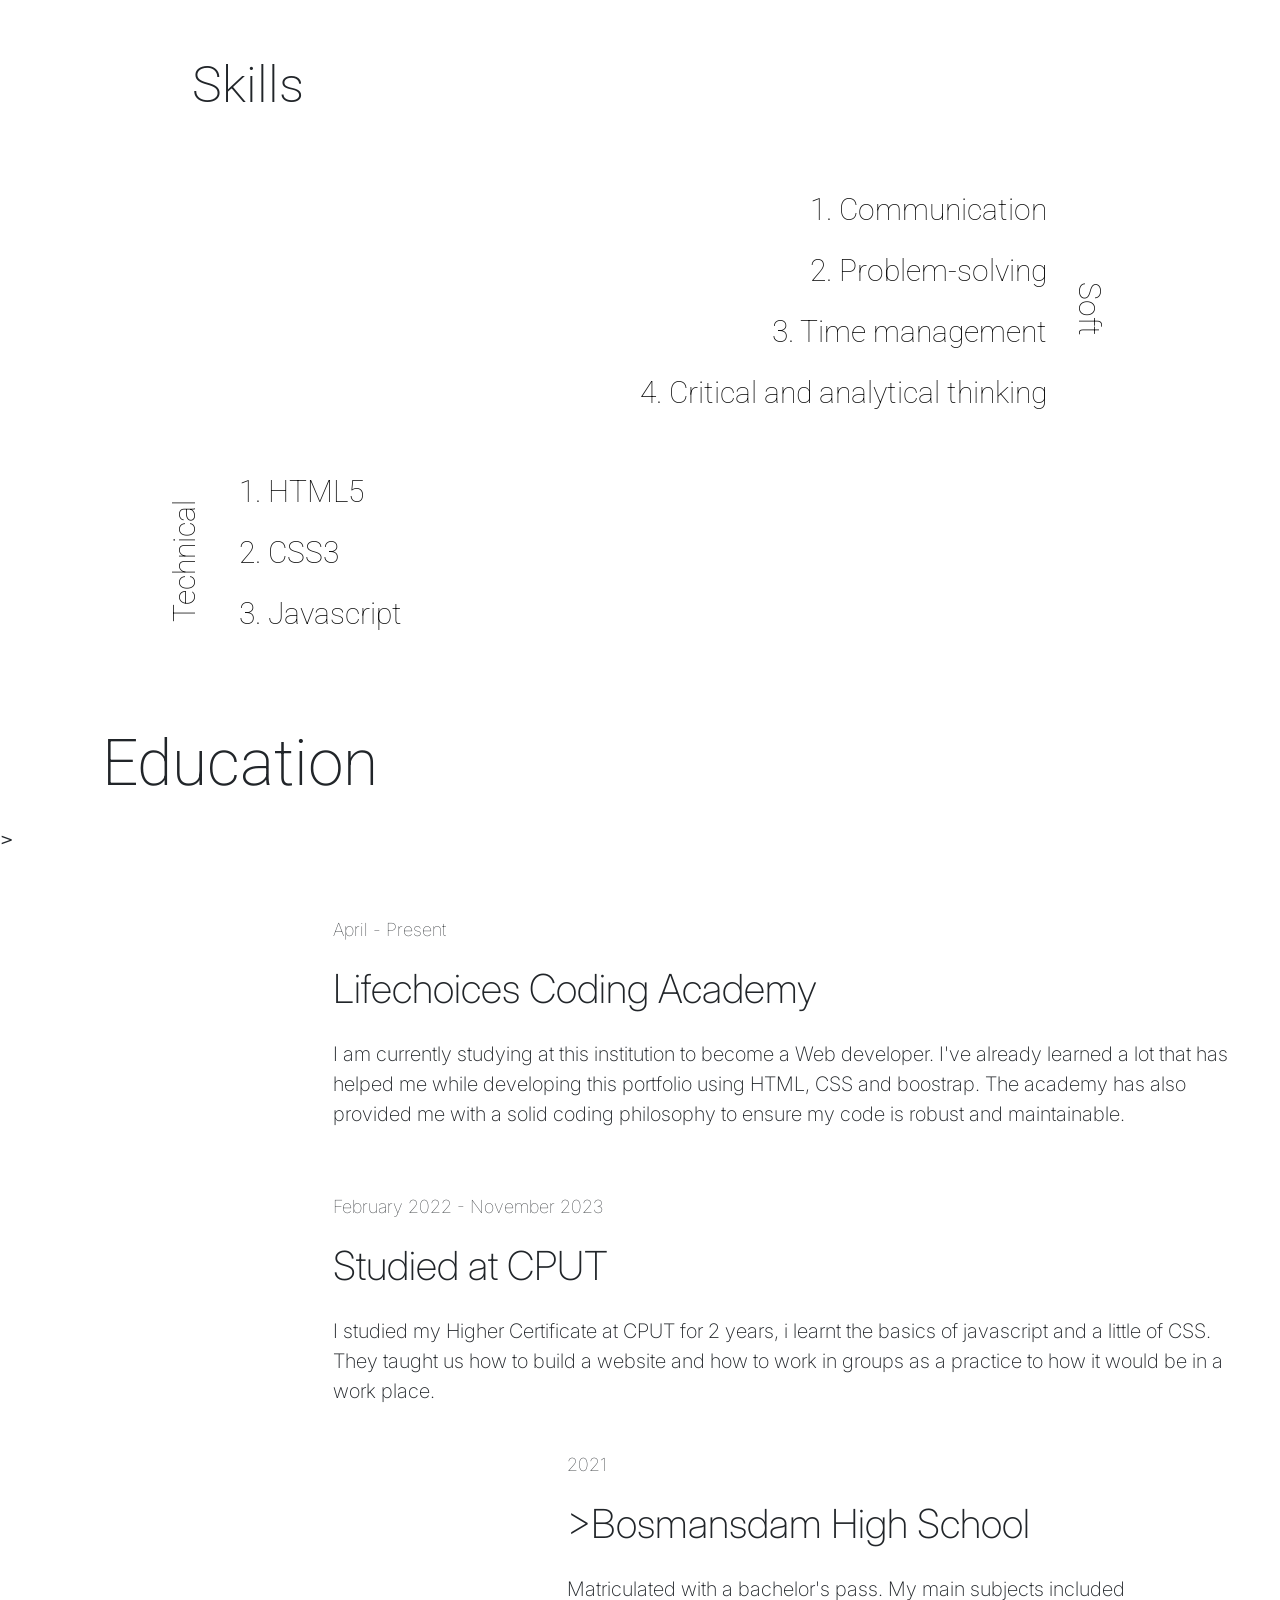
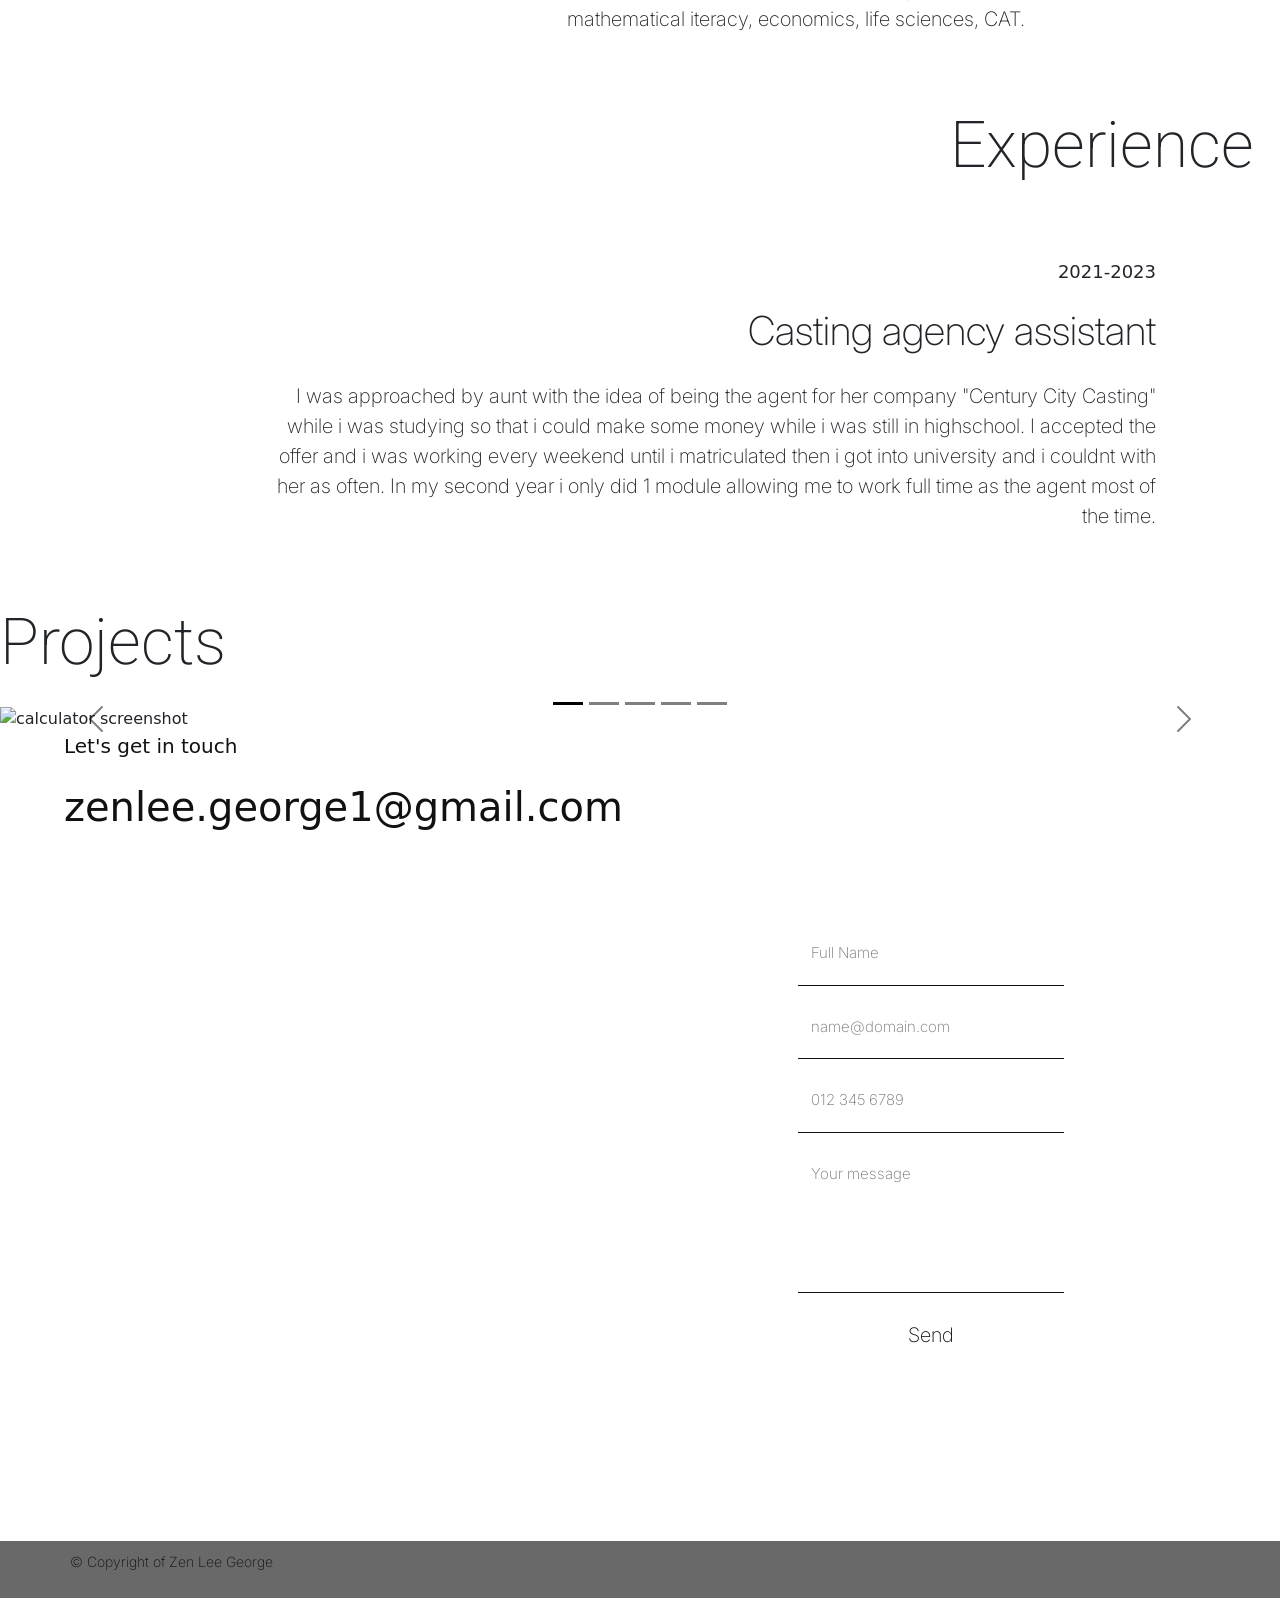
==== commit 24a5b6da: "fixed project colors" ====
--- a/Html/index.html
+++ b/Html/index.html
@@ -233,13 +233,13 @@
         <p class="projects-heading">Projects</p>
       </div>
       </div>
-    <div id="carouselExampleCaptions" class="carousel slide">
+    <div id="carouselExampleDark" class="carousel carousel-dark slide">
       <div class="carousel-indicators">
-        <button type="button" data-bs-target="#carouselExampleCaptions" data-bs-slide-to="0" class="active" aria-current="true" aria-label="Slide 1"></button>
-        <button type="button" data-bs-target="#carouselExampleCaptions" data-bs-slide-to="1" aria-label="Slide 2"></button>
-        <button type="button" data-bs-target="#carouselExampleCaptions" data-bs-slide-to="2" aria-label="Slide 3"></button>
-        <button type="button" data-bs-target="#carouselExampleCaptions" data-bs-slide-to="3" aria-label="Slide 4"></button>
-        <button type="button" data-bs-target="#carouselExampleCaptions" data-bs-slide-to="4" aria-label="Slide 5"></button>
+        <button type="button" data-bs-target="#carouselExampleDark" data-bs-slide-to="0" class="active" aria-current="true" aria-label="Slide 1"></button>
+        <button type="button" data-bs-target="#carouselExampleDark" data-bs-slide-to="1" aria-label="Slide 2"></button>
+        <button type="button" data-bs-target="#carouselExampleDark" data-bs-slide-to="2" aria-label="Slide 3"></button>
+        <button type="button" data-bs-target="#carouselExampleDark" data-bs-slide-to="3" aria-label="Slide 4"></button>
+        <button type="button" data-bs-target="#carouselExampleDark" data-bs-slide-to="4" aria-label="Slide 5"></button>
       </div>
       <div class="carousel-inner">
         <div class="carousel-item active">
@@ -247,6 +247,7 @@
           <div class="carousel-caption d-none d-md-block">
             <h5>Scientific calculator</h5>
             <p>This is a scientific calculator made by me as an activity, this has only html and CSS with no javascript.</p>
+            <p><a href="https://github.com/zenlee-george/calculator" target="_blank">Github</a> | <a href="https://wednesday-24-04cont.vercel.app" target="_blank">Live Server</a></p>
           </div>
         </div>
         <div class="carousel-item">
@@ -254,6 +255,7 @@
           <div class="carousel-caption d-none d-md-block">
             <h5>CSS activity</h5>
             <p>This was a CSS activity done in class.</p>
+            <p><a href="https://github.com/zenlee-george/CSS-activity" target="_blank">Github</a> | <a href="https://CSS-activity.vercel.app" target="_blank">Live Server</a></p>
           </div>
         </div>
         <div class="carousel-item">
@@ -261,6 +263,7 @@
           <div class="carousel-caption d-none d-md-block">
             <h5>Hulu clone</h5>
             <p>This is a hulu clone that was made by me with hmtl, CSS and javascript.</p>
+            <p><a href="https://github.com/zenlee-george/hulu-clone" target="_blank">Github</a> | <a href="https://hulu-clone.vercel.app" target="_blank">Live Server</a></p>
           </div>
         </div>
         <div class="carousel-item">
@@ -268,26 +271,33 @@
           <div class="carousel-caption d-none d-md-block">
             <h5>Keyboard</h5>
             <p>This is a keyboard that was made by me with hmtl and CSS only.</p>
-          </div>
-        </div>
-        <div class="carousel-item">
+            <p><a href="https://github.com/zenlee-george/keyboard" target="_blank">Github</a> | <a href="https://wednesday-24-01-keyboard.vercel.app" target="_blank">Live Server</a></p>
+          </div>
+        </div>
+        <div class="carousel-item"> 
           <img lazy src="https://zenlee-george.github.io/hostedimages/web exercise.png" class="d-block w-100" alt="web exercise screenshot">
           <div class="carousel-caption d-none d-md-block">
             <h5>Website exercise</h5>
             <p>This is a Website exercise that was done in class.</p>
-          </div>
-        </div>
-      </div>
-      <button class="carousel-control-prev" type="button" data-bs-target="#carouselExampleCaptions" data-bs-slide="prev">
+            <p><a href="https://github.com/zenlee-george/webExercise2" target="_blank">Github</a> | <a href="https://webExercise2.vercel.app" target="_blank">Live Server</a></p>
+          </div>
+        </div>
+      </div>
+      <button class="carousel-control-prev" type="button" data-bs-target="#carouselExampleDark" data-bs-slide="prev">
         <span class="carousel-control-prev-icon" aria-hidden="true"></span>
         <span class="visually-hidden">Previous</span>
       </button>
-      <button class="carousel-control-next" type="button" data-bs-target="#carouselExampleCaptions" data-bs-slide="next">
+      <button class="carousel-control-next" type="button" data-bs-target="#carouselExampleDark" data-bs-slide="next">
         <span class="carousel-control-next-icon" aria-hidden="true"></span>
         <span class="visually-hidden">Next</span>
       </button>
     </div>
   </div>
+
+<!--testimonials-->
+<div class="section testimonials" id="testimonials">
+
+</div>
 <!--Contact-->
     <div class="section contact" id="contact">
       <div data-aos="fade zoom-in" data-aos-easing="ease-in-back" data-aos-delay="500" data-aos-offset="0">
--- a/Html/CSS/styles.css
+++ b/Html/CSS/styles.css
@@ -445,13 +445,7 @@
   margin-top: 5%;
   margin-right: 2%;
 }
-.carousel-indicators {
-  color: #111;
-}
-.carousel-inner {
-  width: 300px;
-  height: 500px;
-}
+
 /*form*/
 .contact {
   white-space: normal;
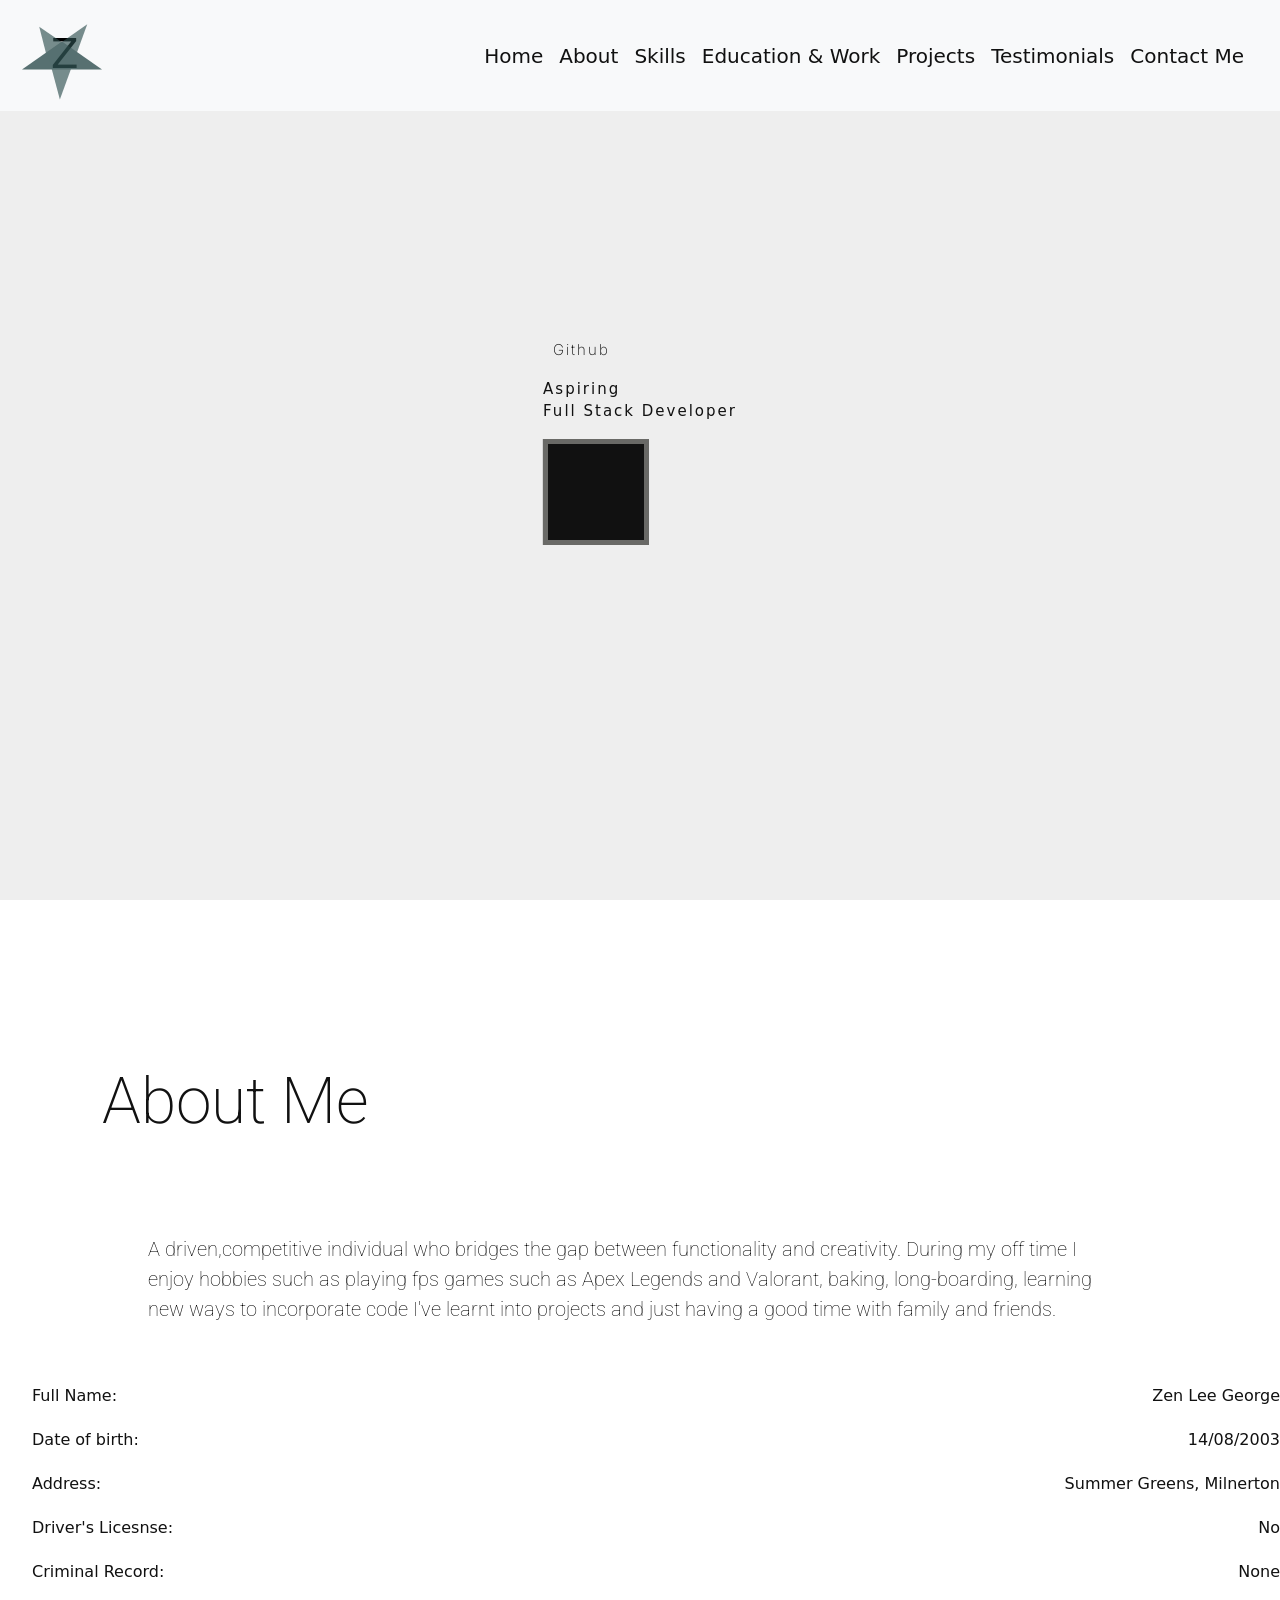
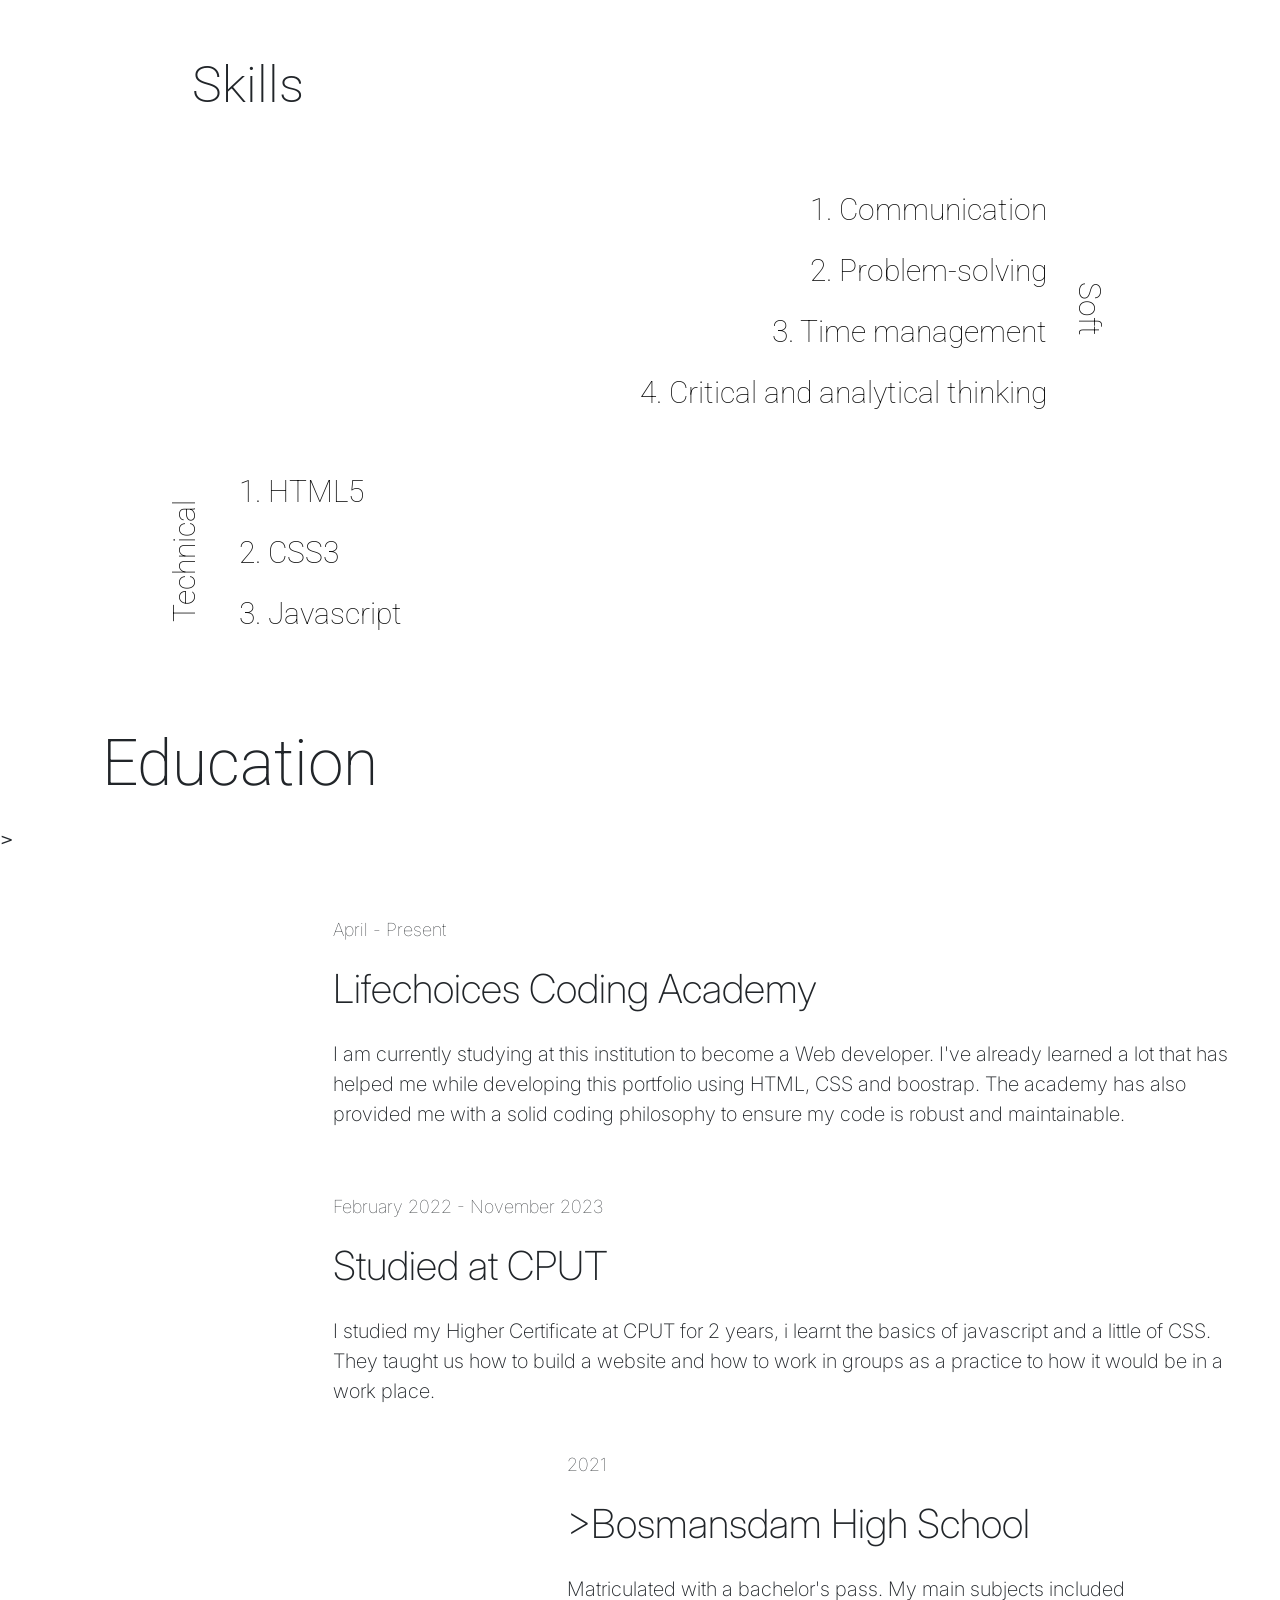
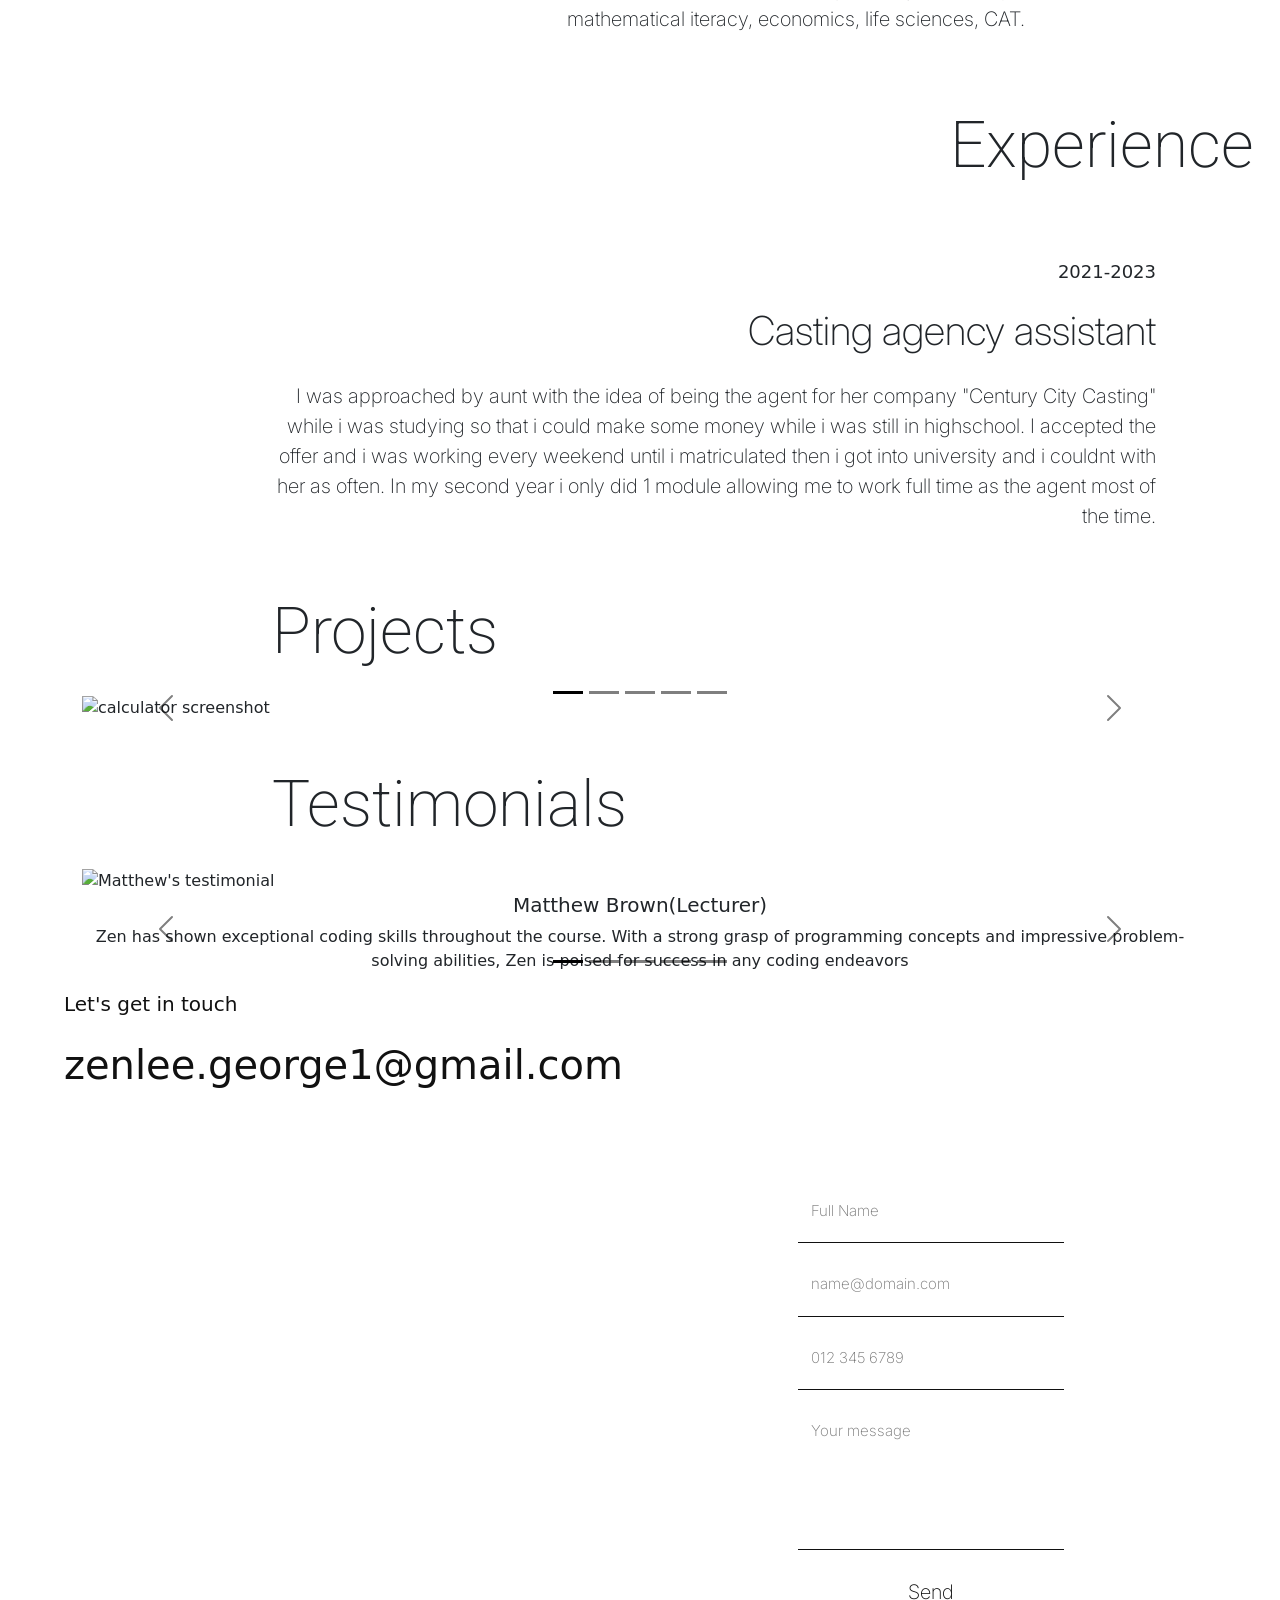
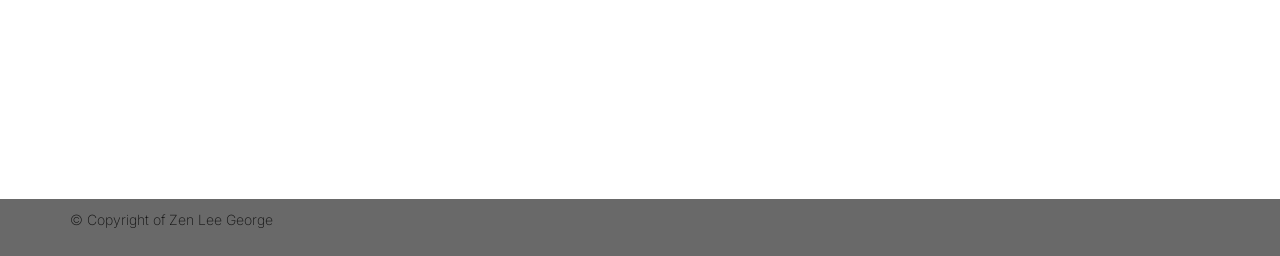
==== commit 15121146: "added testimonial carousel" ====
--- a/Html/index.html
+++ b/Html/index.html
@@ -230,6 +230,9 @@
     <div class="section projects" id="projects">
       <div data-aos="fade zoom-in" data-aos-easing="ease-in-back" data-aos-delay="500" data-aos-offset="0">
       <div class="proj-head fade">
+        <div class="container">
+          <div class="row justify-content-center">
+            <div class="col-md-8">
         <p class="projects-heading">Projects</p>
       </div>
       </div>
@@ -243,7 +246,7 @@
       </div>
       <div class="carousel-inner">
         <div class="carousel-item active">
-          <img lazy src="https://zenlee-george.github.io/hostedimages/calculator.png" class="d-block w-100" alt="calculator screenshot">
+          <img lazy src="https://zenlee-george.github.io/hostedimages/calculator.png" class="d-block w-100 project-image" alt="calculator screenshot">
           <div class="carousel-caption d-none d-md-block">
             <h5>Scientific calculator</h5>
             <p>This is a scientific calculator made by me as an activity, this has only html and CSS with no javascript.</p>
@@ -251,7 +254,7 @@
           </div>
         </div>
         <div class="carousel-item">
-          <img lazy src="https://zenlee-george.github.io/hostedimages/CSS activity.png" class="d-block w-100" alt="CSS activity screenshot">
+          <img lazy src="https://zenlee-george.github.io/hostedimages/CSS activity.png" class="d-block w-100 project-image" alt="CSS activity screenshot">
           <div class="carousel-caption d-none d-md-block">
             <h5>CSS activity</h5>
             <p>This was a CSS activity done in class.</p>
@@ -259,7 +262,7 @@
           </div>
         </div>
         <div class="carousel-item">
-          <img lazy src="https://zenlee-george.github.io/hostedimages/hulu clone.png" class="d-block w-100" alt="Hulu clone screenshot">
+          <img lazy src="https://zenlee-george.github.io/hostedimages/hulu clone.png" class="d-block w-100 project-image" alt="Hulu clone screenshot">
           <div class="carousel-caption d-none d-md-block">
             <h5>Hulu clone</h5>
             <p>This is a hulu clone that was made by me with hmtl, CSS and javascript.</p>
@@ -267,7 +270,7 @@
           </div>
         </div>
         <div class="carousel-item">
-          <img lazy src="https://zenlee-george.github.io/hostedimages/keyboard.png" class="d-block w-100" alt="Keyboard screenshot">
+          <img lazy src="https://zenlee-george.github.io/hostedimages/keyboard.png" class="d-block w-100 project-image" alt="Keyboard screenshot">
           <div class="carousel-caption d-none d-md-block">
             <h5>Keyboard</h5>
             <p>This is a keyboard that was made by me with hmtl and CSS only.</p>
@@ -275,7 +278,7 @@
           </div>
         </div>
         <div class="carousel-item"> 
-          <img lazy src="https://zenlee-george.github.io/hostedimages/web exercise.png" class="d-block w-100" alt="web exercise screenshot">
+          <img lazy src="https://zenlee-george.github.io/hostedimages/web exercise.png" class="d-block w-100 project-image" alt="web exercise screenshot">
           <div class="carousel-caption d-none d-md-block">
             <h5>Website exercise</h5>
             <p>This is a Website exercise that was done in class.</p>
@@ -296,6 +299,60 @@
 
 <!--testimonials-->
 <div class="section testimonials" id="testimonials">
+  <div data-aos="fade zoom-in" data-aos-easing="ease-in-back" data-aos-delay="500" data-aos-offset="0">
+    <div class="testimonial-head fade">
+      <div class="container">
+        <div class="row justify-content-center">
+          <div class="col-md-8">
+      <p class="testimonials-heading">Testimonials</p>
+    </div>
+    </div>
+  <div id="carouselExampleDark" class="carousel carousel-dark slide">
+    <div class="carousel-indicators">
+      <button type="button" data-bs-target="#carouselExampleDark" data-bs-slide-to="0" class="active" aria-current="true" aria-label="Slide 1"></button>
+      <button type="button" data-bs-target="#carouselExampleDark" data-bs-slide-to="1" aria-label="Slide 2"></button>
+      <button type="button" data-bs-target="#carouselExampleDark" data-bs-slide-to="2" aria-label="Slide 3"></button>
+      <button type="button" data-bs-target="#carouselExampleDark" data-bs-slide-to="3" aria-label="Slide 4"></button>
+      <button type="button" data-bs-target="#carouselExampleDark" data-bs-slide-to="4" aria-label="Slide 5"></button>
+    </div>
+  <div id="carouselExampleInterval" class="carousel slide" data-bs-ride="carousel">
+    <div class="carousel-inner">
+      <div class="carousel-item active" data-bs-interval="10000">
+        <img src="https://zenlee-george.github.io/hostedimages/matthew.jpeg" class="d-block w-100 smaller-image" alt="Matthew's testimonial">
+        <h5 class="text-center">Matthew Brown(Lecturer)</h5>
+            <p class="text-center">Zen has shown exceptional coding skills throughout the course. With a strong grasp of programming concepts and impressive problem-solving abilities, Zen is poised for success in any coding endeavors</p>
+      </div>
+      <div class="carousel-item" data-bs-interval="2000">
+        <img src="https://zenlee-george.github.io/hostedimages/jordan.jpeg" class="d-block w-100 smaller-image" alt="Jordan's testimonial">
+        <h5>Jordan Springveldt</h5>
+            <p>Zen's dedication to mastering coding is truly commendable. His passion for the craft shines through in every line of code he writes. As a fellow student, I've witnessed firsthand his unwavering commitment to excellence. With his sharp problem-solving skills and meticulous attention to detail, Zen is undoubtedly a rising star in the coding world.</p>
+      </div>
+      <div class="carousel-item">
+        <img src="https://zenlee-george.github.io/hostedimages/chandre.jpeg" class="d-block w-100 smaller-image" alt="Chandre's testimonial">
+        <h5>Chandre Leigh Davids</h5>
+            <p>Zen is one of the most talented people I know in terms of design, whether it be clothing or coming up with themes for his new upcoming projects. He definitely is someone you should watch out for!</p>
+      </div>
+      <div class="carousel-item">
+        <img src="https://zenlee-george.github.io/hostedimages/cameron.jpeg" class="d-block w-100 smaller-image" alt="Cameron's testimonial">
+        <h5>Cameron Michaels</h5>
+            <p>Zen's coding prowess is undeniable. His commitment and skill set him apart in our class. He's destined for success in the coding world.</p>
+      </div>
+      <div class="carousel-item">
+        <img src="https://zenlee-george.github.io/hostedimages/caleb.jpg" class="d-block w-100 smaller-image" alt="Caleb's testimonial">
+        <h5>Caleb Okkers</h5>
+            <p>I am grateful to call Zen a close friend and a colleague who I truly admire. He has great work ethic, analytical and problem solving skills. He thrives in collaborative settings as well as when he works on his own. He is kind, generous and hilarious. Zen would be a valuable asset to any organization.</p>
+      </div>
+    </div>
+    <button class="carousel-control-prev" type="button" data-bs-target="#carouselExampleInterval" data-bs-slide="prev">
+      <span class="carousel-control-prev-icon" aria-hidden="true"></span>
+      <span class="visually-hidden">Previous</span>
+    </button>
+    <button class="carousel-control-next" type="button" data-bs-target="#carouselExampleInterval" data-bs-slide="next">
+      <span class="carousel-control-next-icon" aria-hidden="true"></span>
+      <span class="visually-hidden">Next</span>
+    </button>
+  </div>
+</div>
 
 </div>
 <!--Contact-->
--- a/Html/CSS/styles.css
+++ b/Html/CSS/styles.css
@@ -446,6 +446,24 @@
   margin-right: 2%;
 }
 
+/*img*/
+.project-image{
+  max-width: fit-content;
+  height: auto;
+}
+.smaller-image {
+  max-width: 400px; 
+  height: auto;
+}
+
+/*Testimonials*/
+.testimonials-heading {
+  font-size: clamp(35px, 5vw, 90px);
+  font-family: "Roboto", sans-serif;
+  font-weight: 200;
+  margin-top: 5%;
+  margin-right: 2%;
+}
 /*form*/
 .contact {
   white-space: normal;
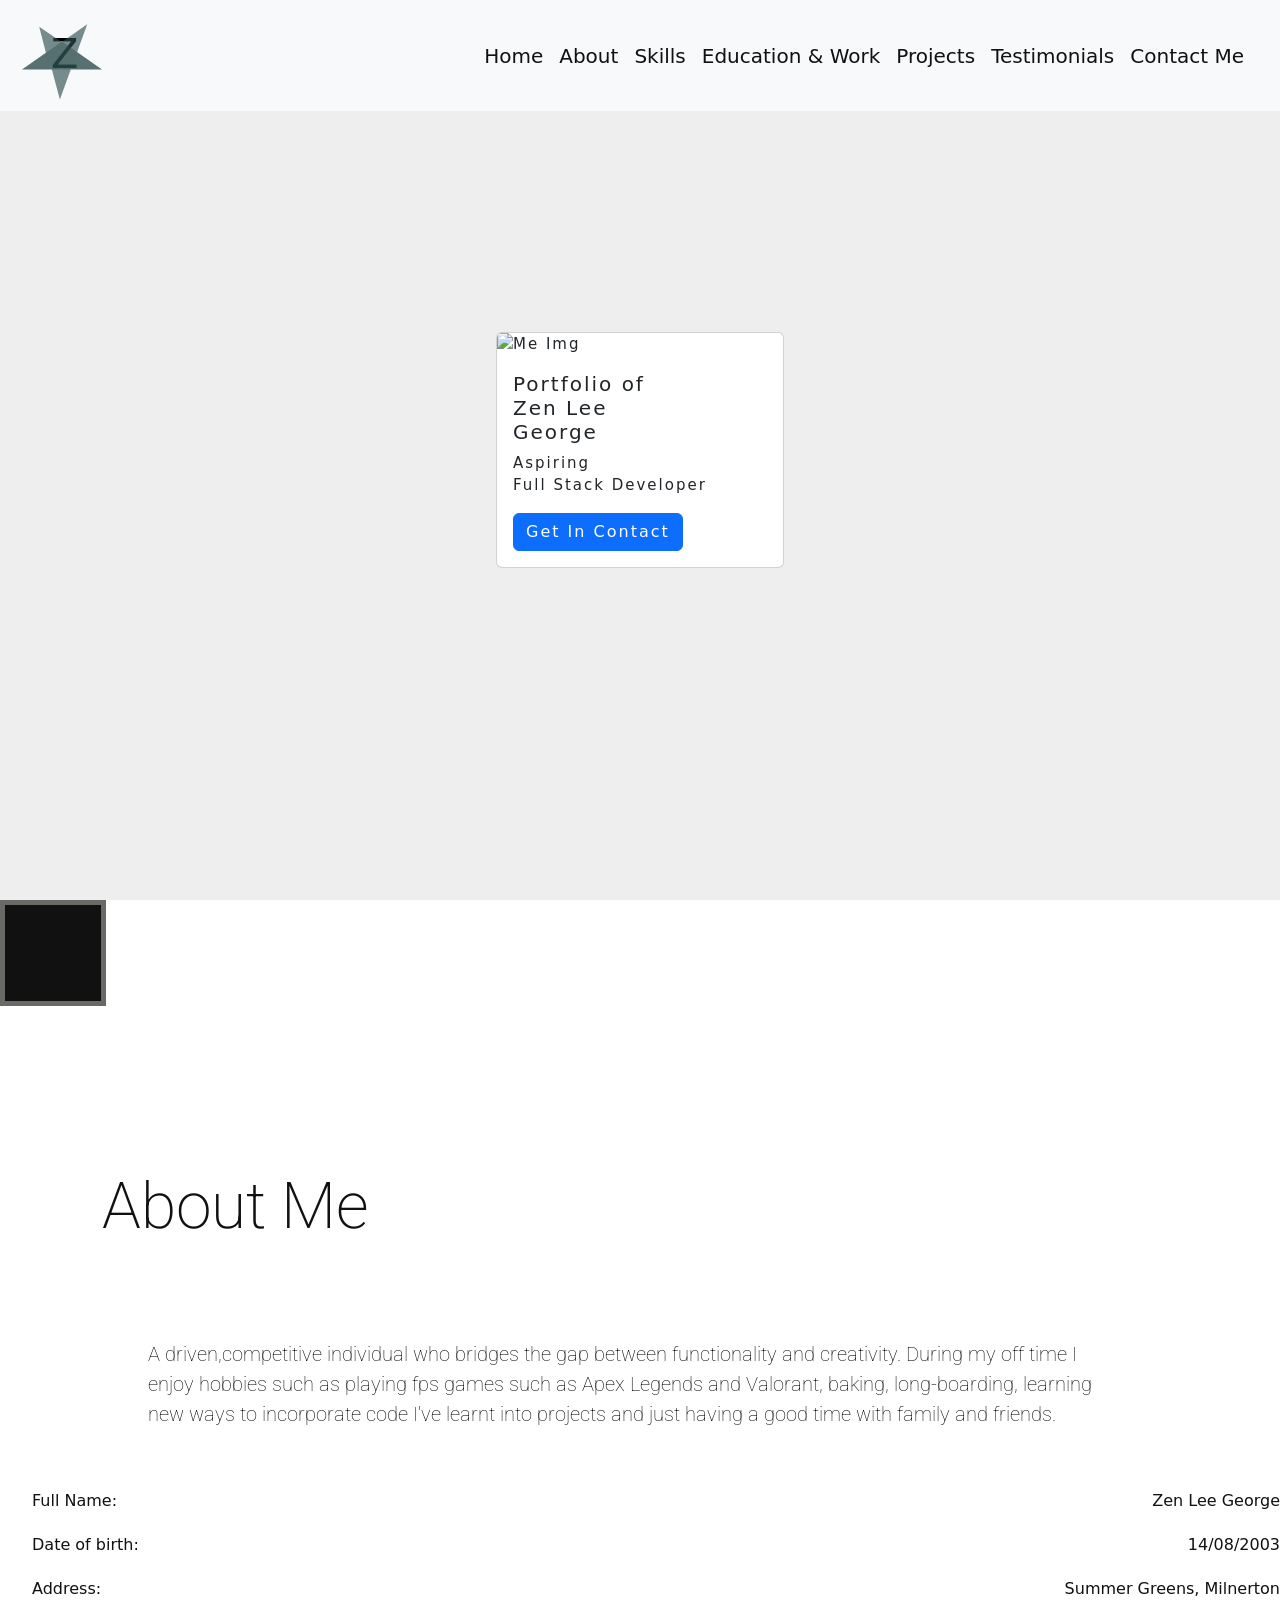
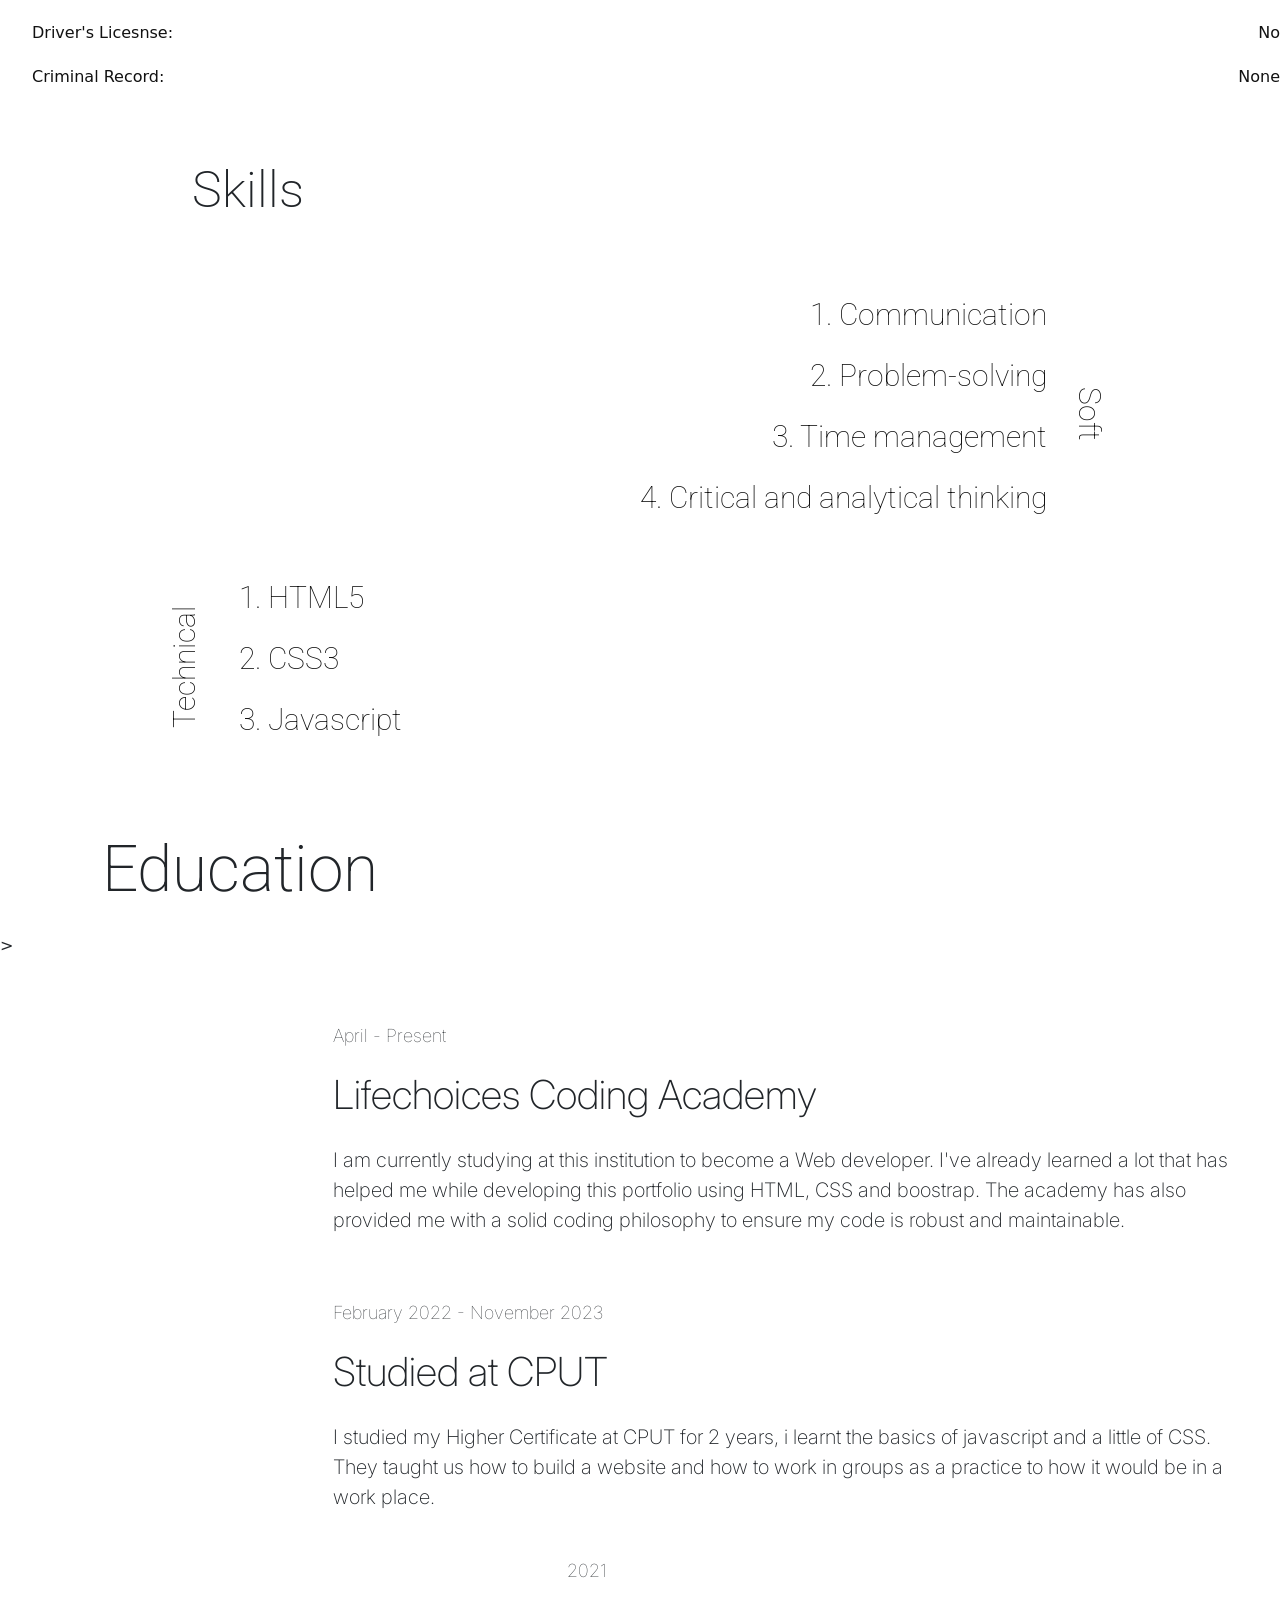
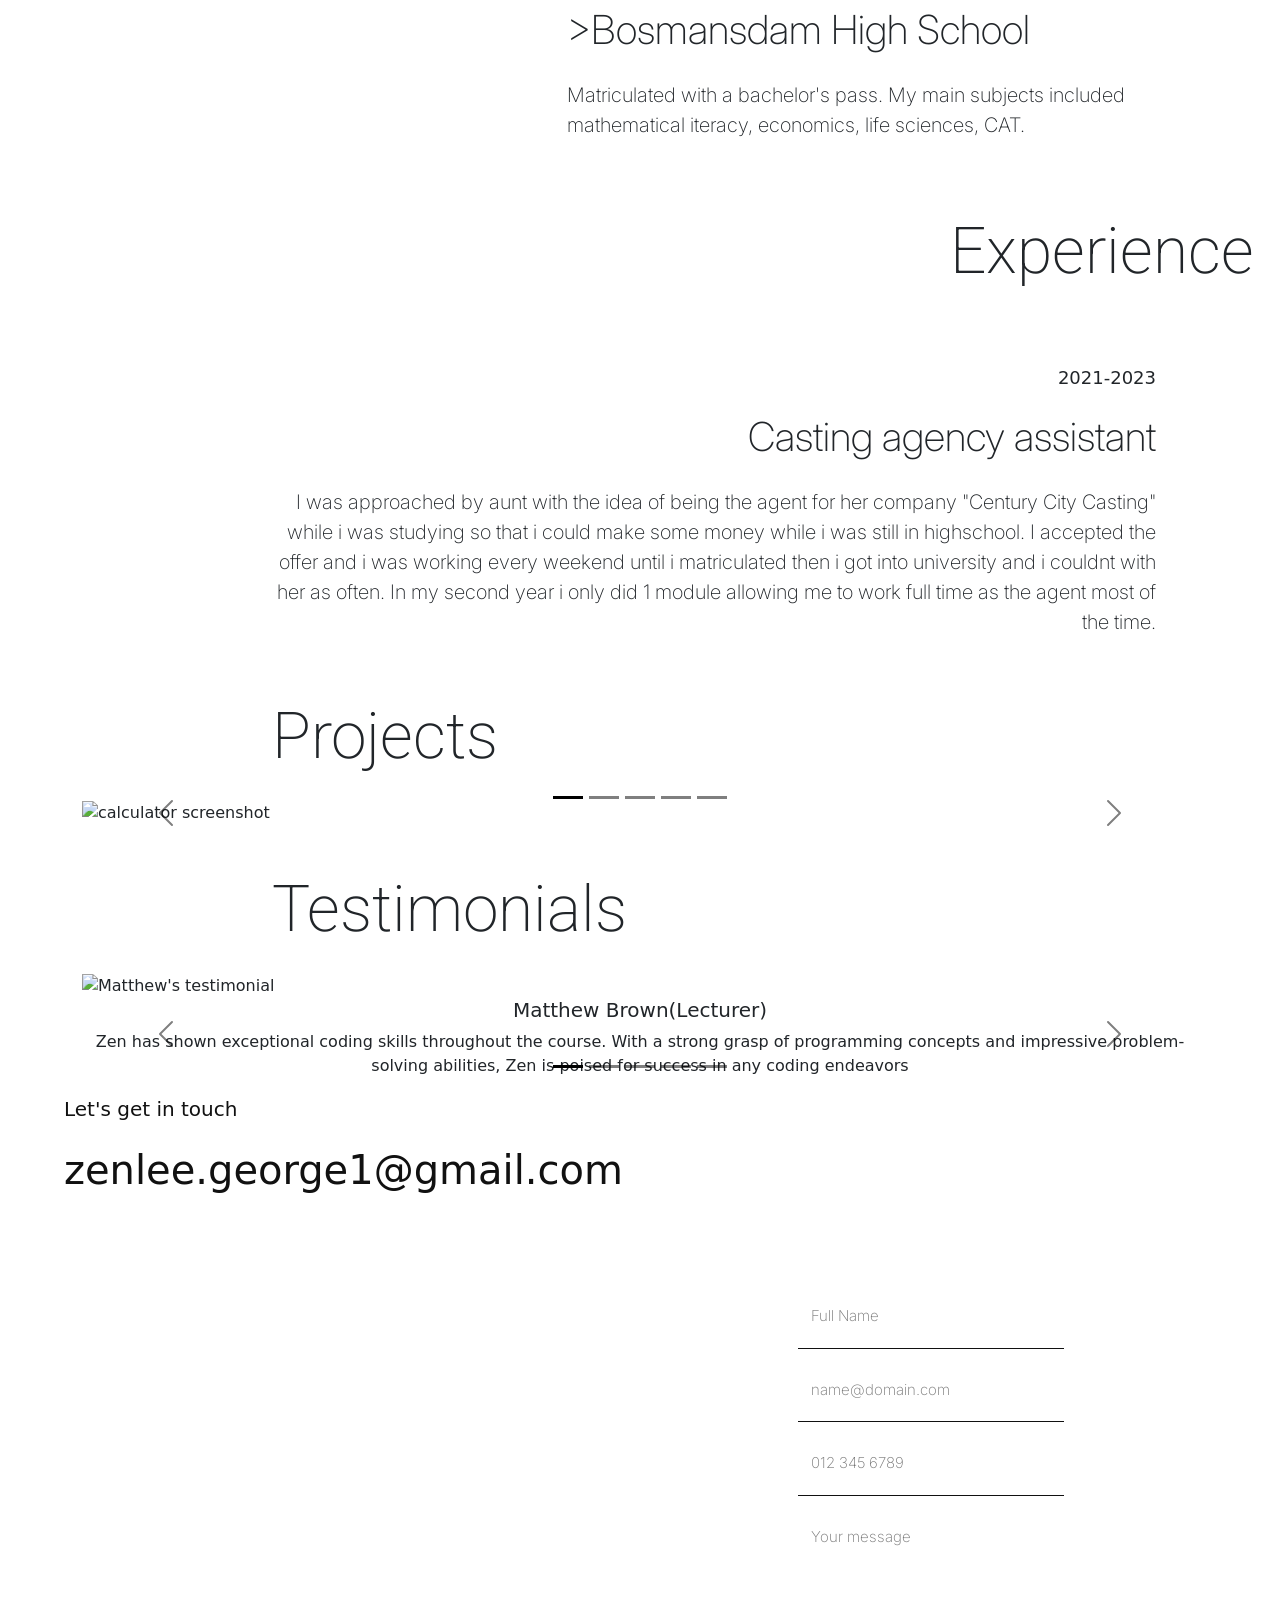
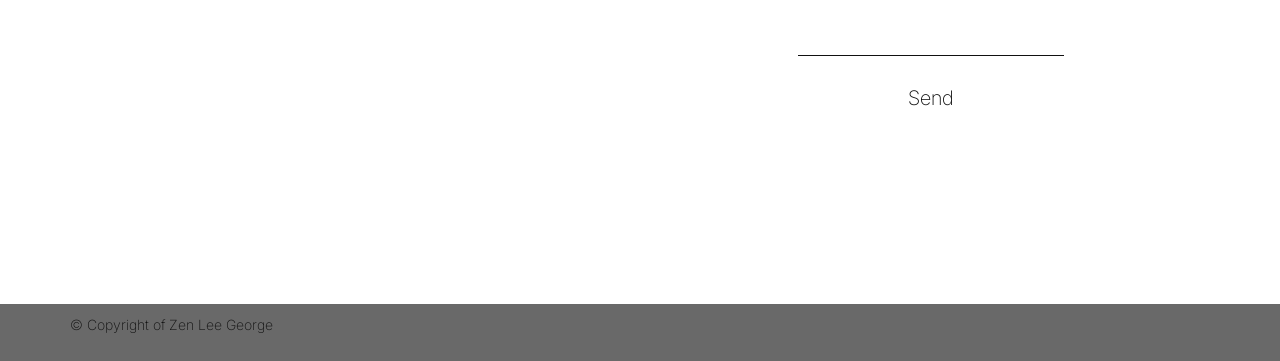
==== commit 1a81ecc2: "new landing page + finished testimonials" ====
--- a/Html/index.html
+++ b/Html/index.html
@@ -63,23 +63,27 @@
       </div>
     </div>
   </nav>
-  <div class="section home" 
-        class="luxy-el" 
-        data-speed-y="5" 
-        data-offset="-50" 
-        id="home">
-
-    <p class="home-social fade">
-      <a href="https://github.com/zenlee-george" target="_blank">Github</a>
-      <p class="name fade">
-        Portfolio of <br />
-        Zen Lee <br />
-        George
-      </p>
-      <p class="fade">
-        Aspiring <br />
-        Full Stack Developer
-      </p>
+  <!--home--> 
+    <div
+      class="section home"
+      class="luxy-el"
+      data-speed-y="5"
+      data-offset="-50"
+      id="home"
+    >
+    <div class="card" style="width: 18rem;">
+      <img loading="lazy" src="https://zenlee-george.github.io/hostedimages/zenleegeorge.jpg" class="card-img-top" alt="Me Img">
+      <div class="card-body">
+        <h5 class="card-title">Portfolio of <br />
+          Zen Lee <br />
+          George</h5>
+        <p class="card-text">Aspiring <br />
+          Full Stack Developer</p>
+        <a href="#contact" class="btn btn-primary">Get In Contact</a>
+      </div>
+    </div>
+    </div>
+    
       <div class="spinner">
         <div></div>
         <div></div>
@@ -134,9 +138,6 @@
                     </li>
                   </ul>
                 </div>
-                <!-- <div class="vertical-hobbies">
-                  <div class="horizontal-hobbies"> -->
-                  <div class="me-img fade"></div>
                   </div>
                 </div>
               </div>
@@ -246,7 +247,7 @@
       </div>
       <div class="carousel-inner">
         <div class="carousel-item active">
-          <img lazy src="https://zenlee-george.github.io/hostedimages/calculator.png" class="d-block w-100 project-image" alt="calculator screenshot">
+          <img loading="lazy" src="https://zenlee-george.github.io/hostedimages/calculator.png" class="d-block w-100 project-image" alt="calculator screenshot">
           <div class="carousel-caption d-none d-md-block">
             <h5>Scientific calculator</h5>
             <p>This is a scientific calculator made by me as an activity, this has only html and CSS with no javascript.</p>
@@ -254,7 +255,7 @@
           </div>
         </div>
         <div class="carousel-item">
-          <img lazy src="https://zenlee-george.github.io/hostedimages/CSS activity.png" class="d-block w-100 project-image" alt="CSS activity screenshot">
+          <img loading="lazy" src="https://zenlee-george.github.io/hostedimages/CSS activity.png" class="d-block w-100 project-image" alt="CSS activity screenshot">
           <div class="carousel-caption d-none d-md-block">
             <h5>CSS activity</h5>
             <p>This was a CSS activity done in class.</p>
@@ -262,7 +263,7 @@
           </div>
         </div>
         <div class="carousel-item">
-          <img lazy src="https://zenlee-george.github.io/hostedimages/hulu clone.png" class="d-block w-100 project-image" alt="Hulu clone screenshot">
+          <img loading="lazy" src="https://zenlee-george.github.io/hostedimages/hulu clone.png" class="d-block w-100 project-image" alt="Hulu clone screenshot">
           <div class="carousel-caption d-none d-md-block">
             <h5>Hulu clone</h5>
             <p>This is a hulu clone that was made by me with hmtl, CSS and javascript.</p>
@@ -270,7 +271,7 @@
           </div>
         </div>
         <div class="carousel-item">
-          <img lazy src="https://zenlee-george.github.io/hostedimages/keyboard.png" class="d-block w-100 project-image" alt="Keyboard screenshot">
+          <img loading="lazy" src="https://zenlee-george.github.io/hostedimages/keyboard.png" class="d-block w-100 project-image" alt="Keyboard screenshot">
           <div class="carousel-caption d-none d-md-block">
             <h5>Keyboard</h5>
             <p>This is a keyboard that was made by me with hmtl and CSS only.</p>
@@ -278,7 +279,7 @@
           </div>
         </div>
         <div class="carousel-item"> 
-          <img lazy src="https://zenlee-george.github.io/hostedimages/web exercise.png" class="d-block w-100 project-image" alt="web exercise screenshot">
+          <img loading="lazy" src="https://zenlee-george.github.io/hostedimages/web exercise.png" class="d-block w-100 project-image" alt="web exercise screenshot">
           <div class="carousel-caption d-none d-md-block">
             <h5>Website exercise</h5>
             <p>This is a Website exercise that was done in class.</p>
@@ -318,27 +319,27 @@
   <div id="carouselExampleInterval" class="carousel slide" data-bs-ride="carousel">
     <div class="carousel-inner">
       <div class="carousel-item active" data-bs-interval="10000">
-        <img src="https://zenlee-george.github.io/hostedimages/matthew.jpeg" class="d-block w-100 smaller-image" alt="Matthew's testimonial">
+        <img loading="lazy" src="https://zenlee-george.github.io/hostedimages/matthew.jpeg" class="d-block w-100 smaller-image" alt="Matthew's testimonial">
         <h5 class="text-center">Matthew Brown(Lecturer)</h5>
             <p class="text-center">Zen has shown exceptional coding skills throughout the course. With a strong grasp of programming concepts and impressive problem-solving abilities, Zen is poised for success in any coding endeavors</p>
       </div>
       <div class="carousel-item" data-bs-interval="2000">
-        <img src="https://zenlee-george.github.io/hostedimages/jordan.jpeg" class="d-block w-100 smaller-image" alt="Jordan's testimonial">
+        <img loading="lazy" src="https://zenlee-george.github.io/hostedimages/jordan.jpeg" class="d-block w-100 smaller-image" alt="Jordan's testimonial">
         <h5>Jordan Springveldt</h5>
             <p>Zen's dedication to mastering coding is truly commendable. His passion for the craft shines through in every line of code he writes. As a fellow student, I've witnessed firsthand his unwavering commitment to excellence. With his sharp problem-solving skills and meticulous attention to detail, Zen is undoubtedly a rising star in the coding world.</p>
       </div>
       <div class="carousel-item">
-        <img src="https://zenlee-george.github.io/hostedimages/chandre.jpeg" class="d-block w-100 smaller-image" alt="Chandre's testimonial">
+        <img loading="lazy" src="https://zenlee-george.github.io/hostedimages/chandre.jpeg" class="d-block w-100 smaller-image" alt="Chandre's testimonial">
         <h5>Chandre Leigh Davids</h5>
             <p>Zen is one of the most talented people I know in terms of design, whether it be clothing or coming up with themes for his new upcoming projects. He definitely is someone you should watch out for!</p>
       </div>
       <div class="carousel-item">
-        <img src="https://zenlee-george.github.io/hostedimages/cameron.jpeg" class="d-block w-100 smaller-image" alt="Cameron's testimonial">
+        <img loading="lazy" src="https://zenlee-george.github.io/hostedimages/cameron.jpeg" class="d-block w-100 smaller-image" alt="Cameron's testimonial">
         <h5>Cameron Michaels</h5>
             <p>Zen's coding prowess is undeniable. His commitment and skill set him apart in our class. He's destined for success in the coding world.</p>
       </div>
       <div class="carousel-item">
-        <img src="https://zenlee-george.github.io/hostedimages/caleb.jpg" class="d-block w-100 smaller-image" alt="Caleb's testimonial">
+        <img loading="lazy" src="https://zenlee-george.github.io/hostedimages/caleb.jpg" class="d-block w-100 smaller-image" alt="Caleb's testimonial">
         <h5>Caleb Okkers</h5>
             <p>I am grateful to call Zen a close friend and a colleague who I truly admire. He has great work ethic, analytical and problem solving skills. He thrives in collaborative settings as well as when he works on his own. He is kind, generous and hilarious. Zen would be a valuable asset to any organization.</p>
       </div>
--- a/Html/CSS/styles.css
+++ b/Html/CSS/styles.css
@@ -124,8 +124,8 @@
   color: black;
   z-index: -1;
 }
-/* home */
-.home {
+/* home  */
+ .home {
   background: #eeeeee;
   background-attachment: fixed;
   color: #111;
@@ -135,28 +135,6 @@
   display: grid;
   justify-content: center;
   align-content: center;
-}
-a {
-  color: #111;
-}
-.home-social a {
-  text-decoration: none;
-  color: #111;
-  margin-left: 10px;
-  display: inline-block;
-  position: relative;
-  font-family: "inter", sans-serif;
-  font-weight: 200;
-}
-
-.name {
-  position: absolute;
-  top: 10px;
-  left: 10px;
-  text-align: left;
-
-  font-family: "inter", sans-serif;
-  font-weight: 200;
 }
 
 /*spinner*/
@@ -256,14 +234,6 @@
 }
 
 /* About */
-.me-img {
-  background-image: linear-gradient(rgba(0, 0, 0, 0.3), rgba(0, 0, 0, 0.3)),
-    url("https://zenlee-george.github.io/hostedimages/zenleegeorge.JPG");
-  background-size: cover;
-  background-position-x: center;
-  width: 300px;
-  height: 100%;
-}
  .section.about {
 white-space: normal;
 color: #111;
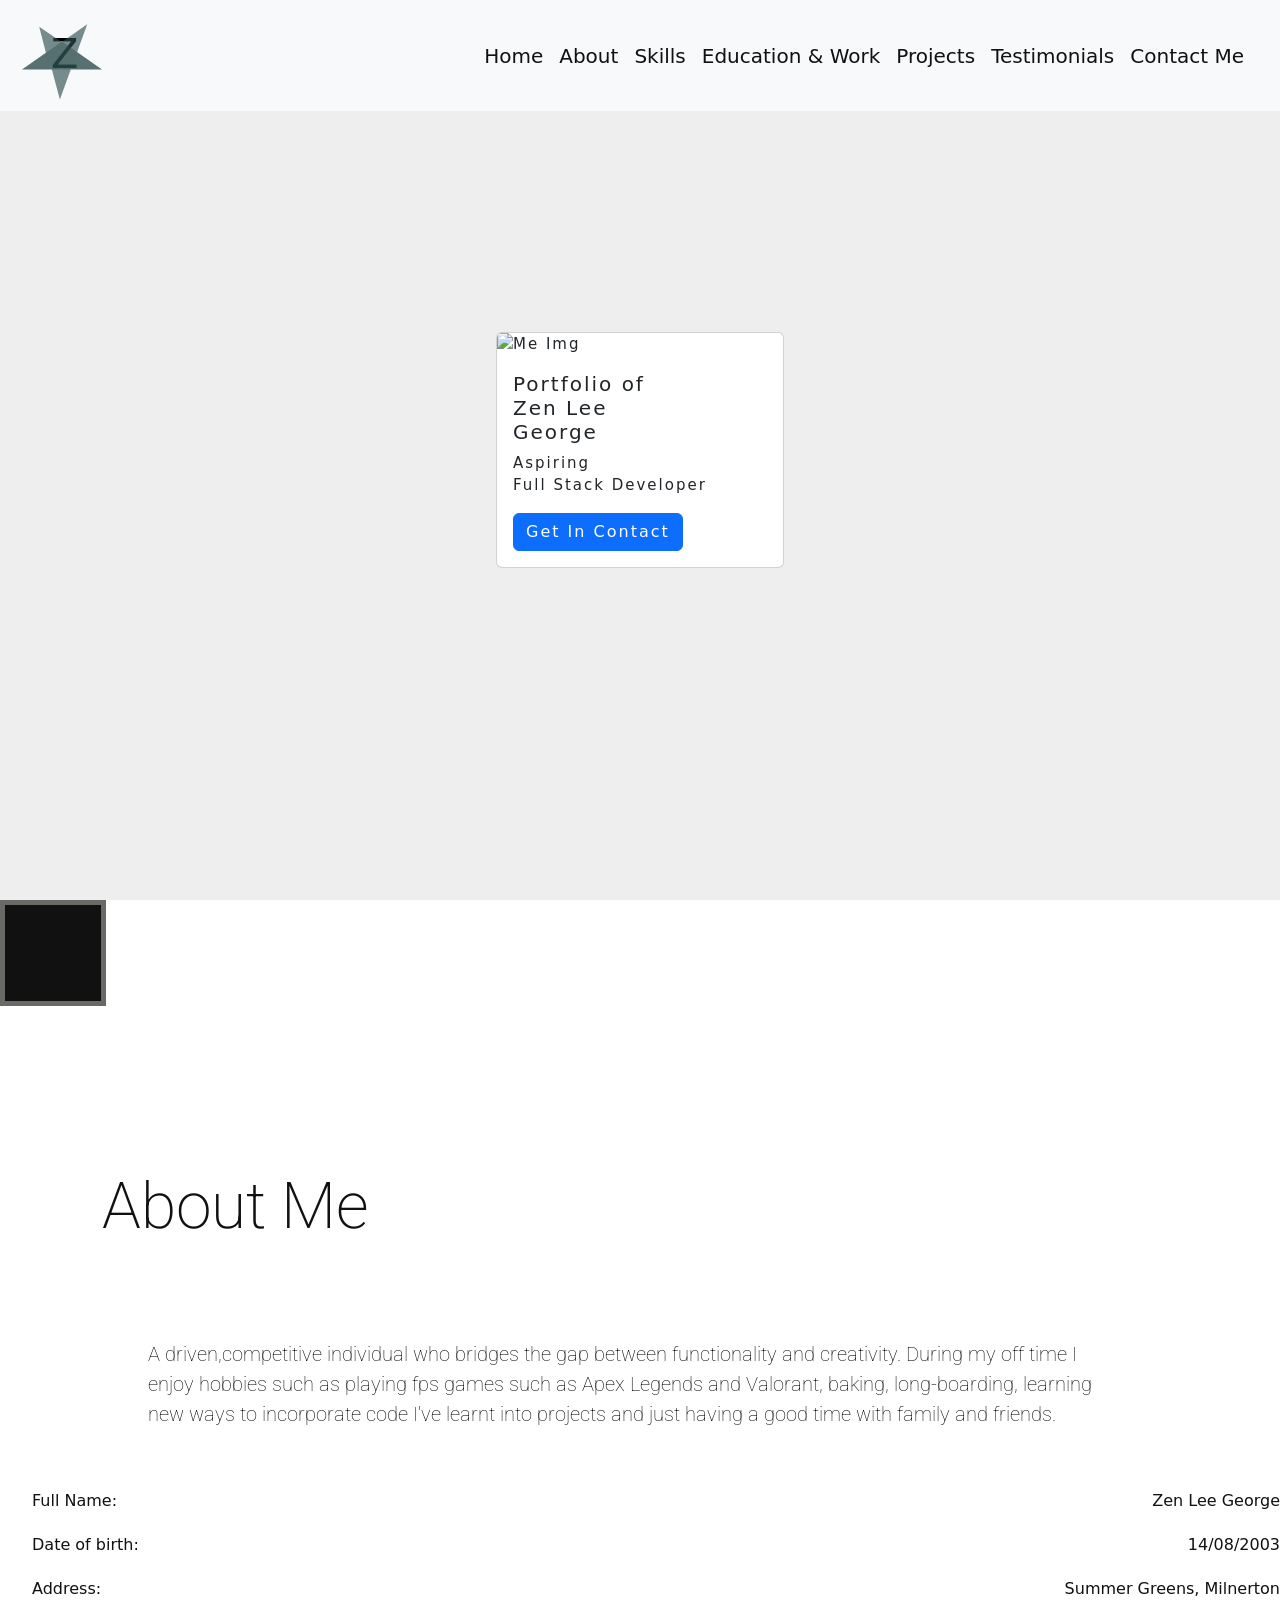
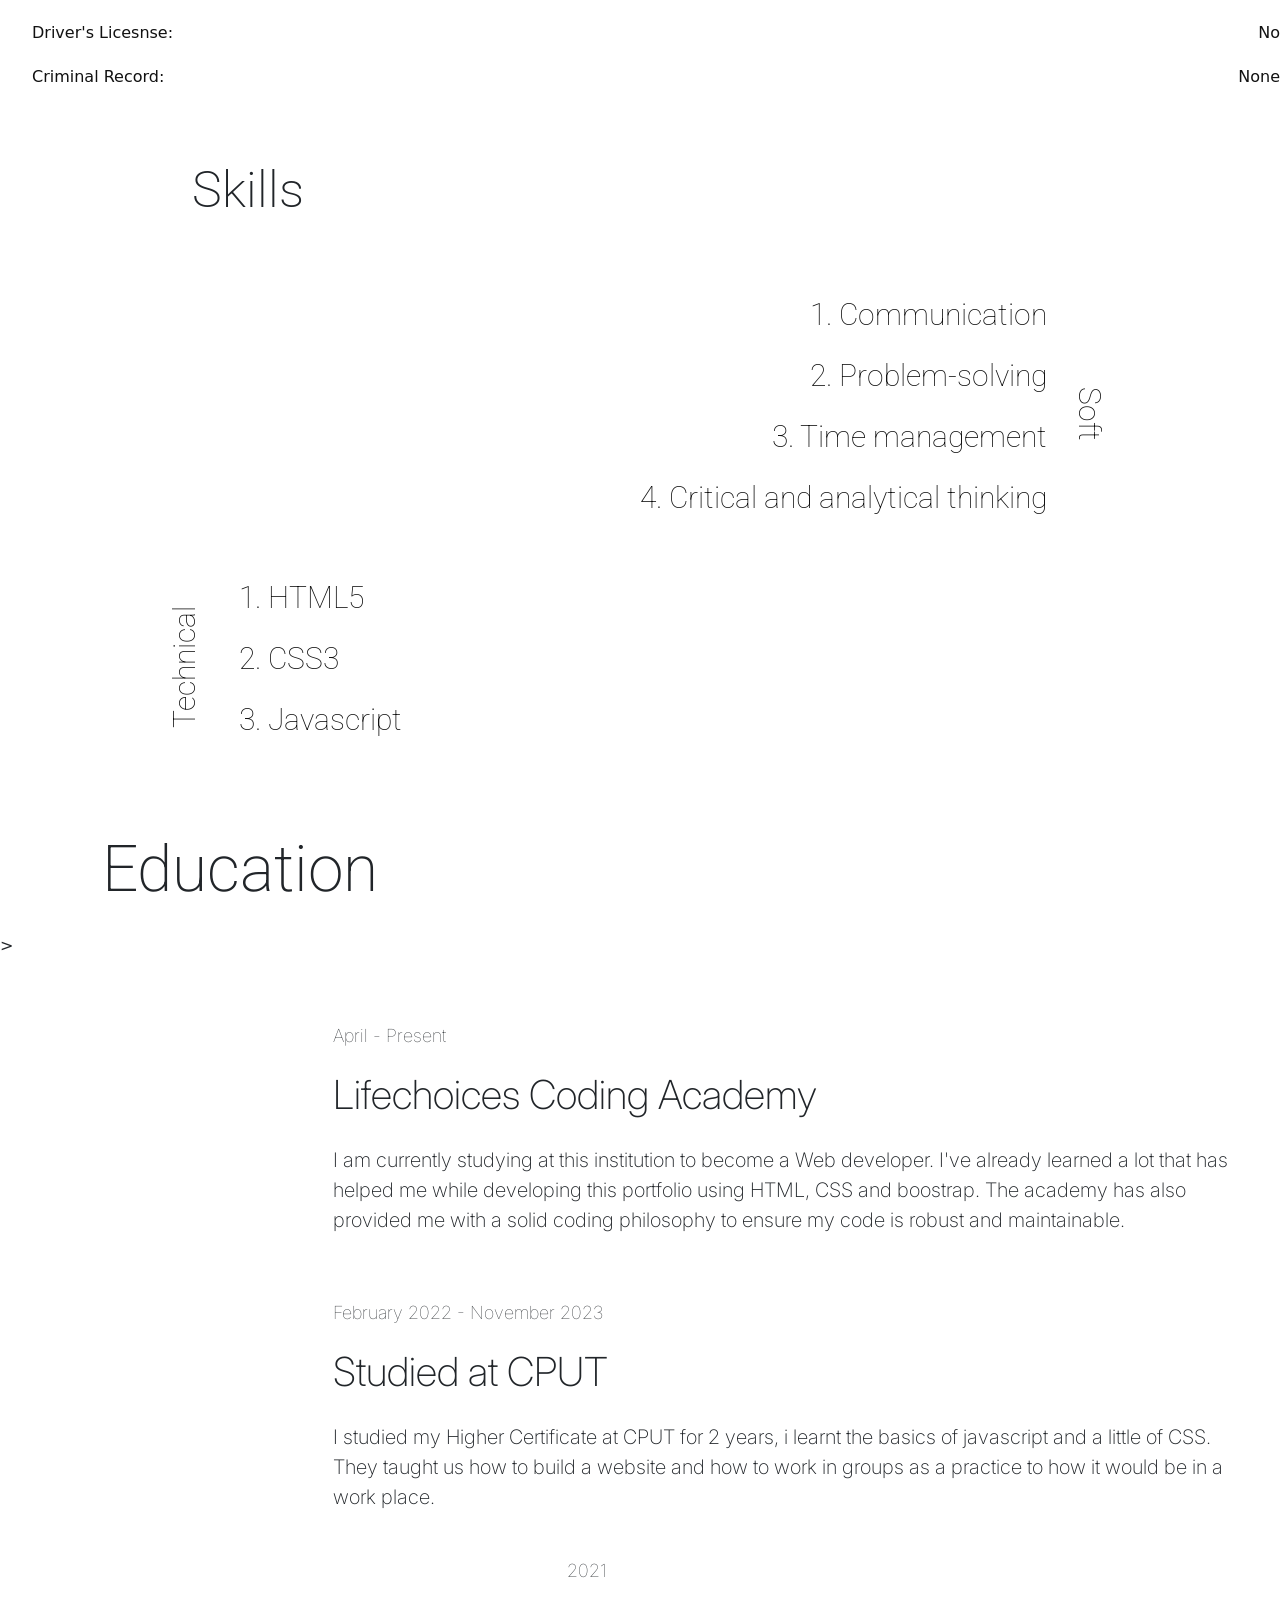
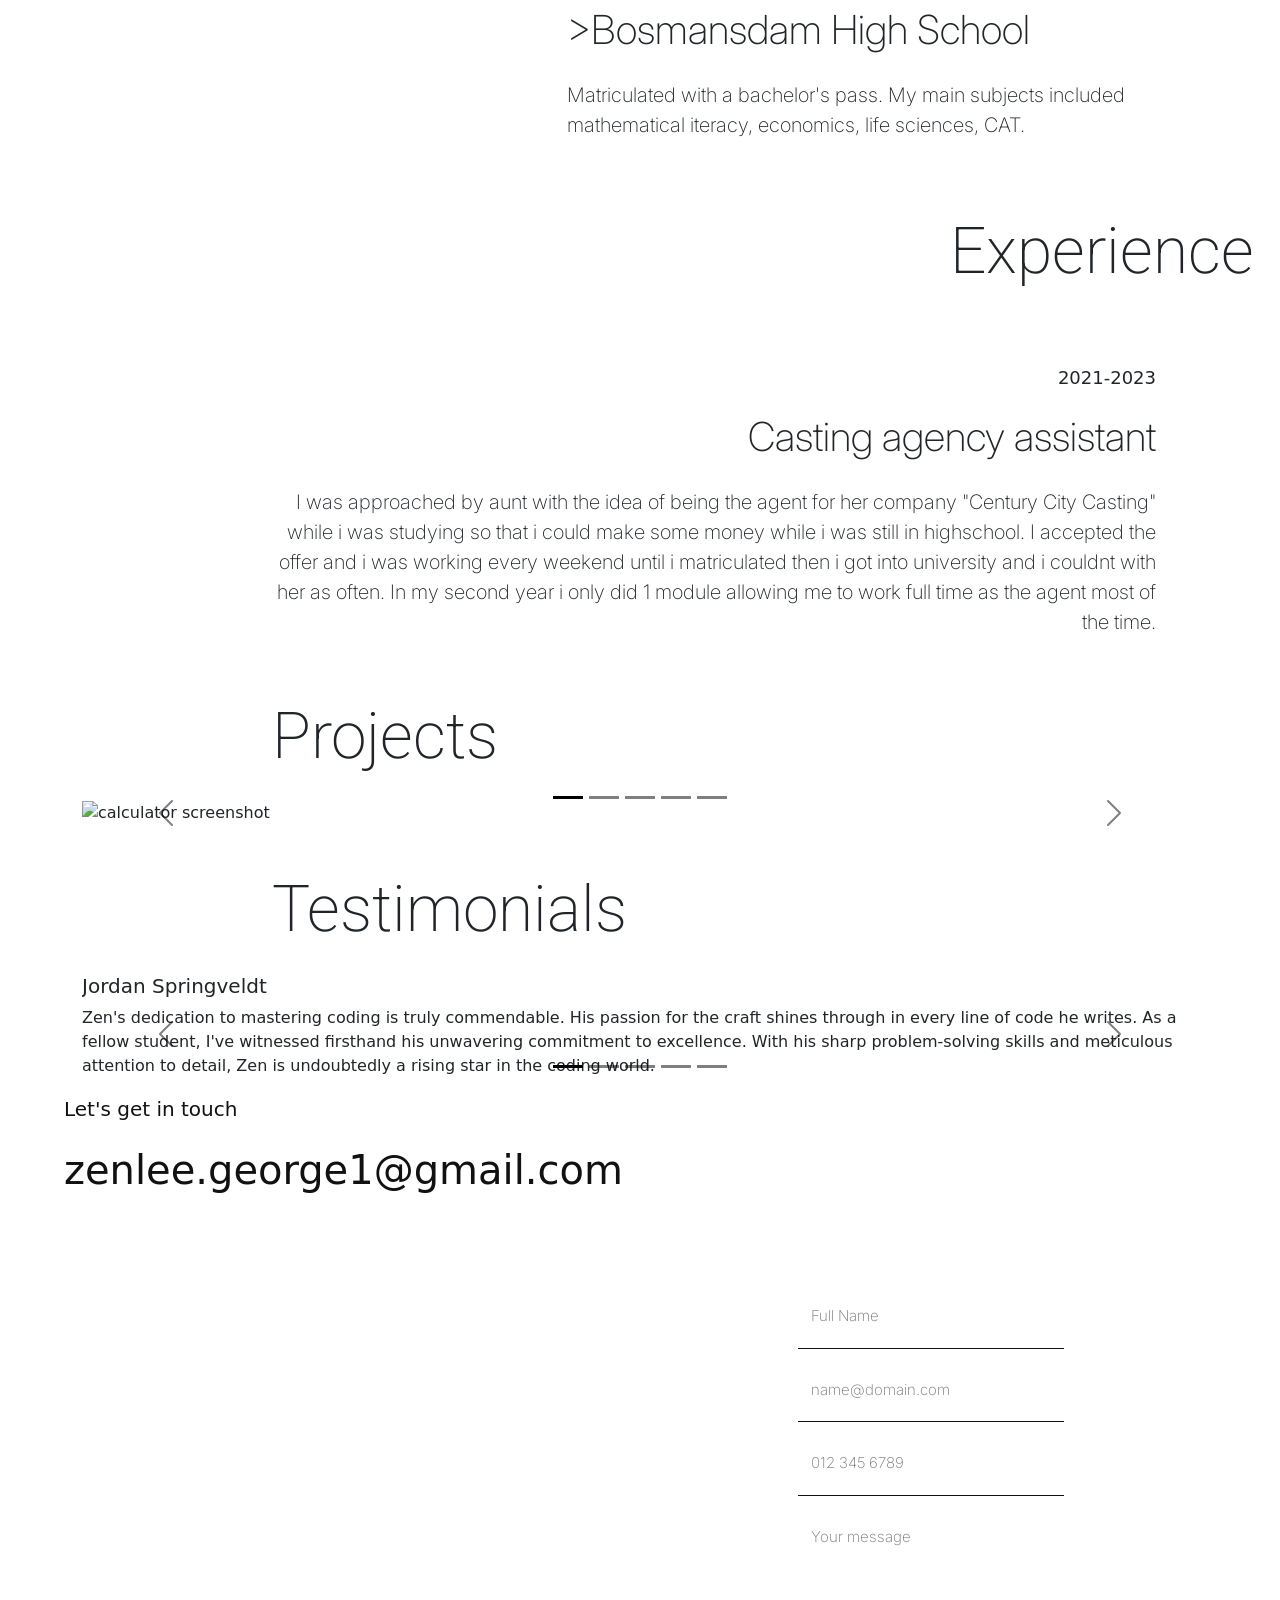
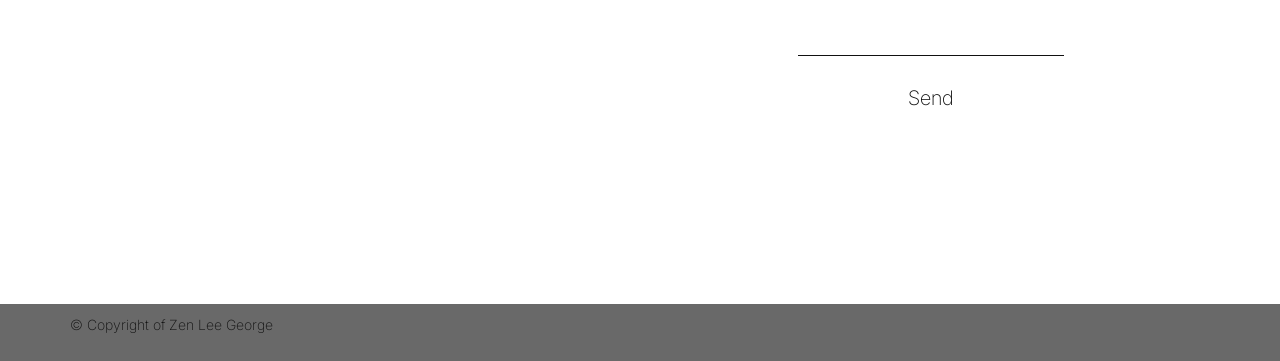
==== commit 7838a8ab: "added media querys" ====
--- a/Html/index.html
+++ b/Html/index.html
@@ -318,7 +318,7 @@
     </div>
   <div id="carouselExampleInterval" class="carousel slide" data-bs-ride="carousel">
     <div class="carousel-inner">
-      <div class="carousel-item active" data-bs-interval="10000">
+      <div class="carousel-item active" data-bs-interval="2000">
         <img loading="lazy" src="https://zenlee-george.github.io/hostedimages/matthew.jpeg" class="d-block w-100 smaller-image" alt="Matthew's testimonial">
         <h5 class="text-center">Matthew Brown(Lecturer)</h5>
             <p class="text-center">Zen has shown exceptional coding skills throughout the course. With a strong grasp of programming concepts and impressive problem-solving abilities, Zen is poised for success in any coding endeavors</p>
--- a/Html/CSS/styles.css
+++ b/Html/CSS/styles.css
@@ -67,7 +67,7 @@
   border-bottom: 35px solid darkslategrey;
   border-left: 50px solid transparent;
   transform: scale(0.8);
-  opacity: 80%;
+  opacity: 0.8;
 }
 
 .five-pointed-star:hover {
@@ -98,7 +98,7 @@
   display: block;
   content: '';
   transform: rotate(-35deg);
-  opacity: 80%;
+  opacity: 0.8;
 }
 
 .five-pointed-star:after {
@@ -114,7 +114,7 @@
   border-left: 50px solid transparent;
   transform: rotate(-70deg);
   content: '';
-  opacity: 80%;
+  opacity: 0.8;
 }
 
 .static-Z {
@@ -565,4 +565,16 @@
   color: #111;
 }
 
-
+/*Media querys*/
+@media screen and (max-width: 600px) {
+  body {
+    font-size: 14px; 
+  }
+  .navbar {
+    flex-direction: column; 
+  }
+  .nav-item a {
+    padding: 10px; 
+  }
+}
+
